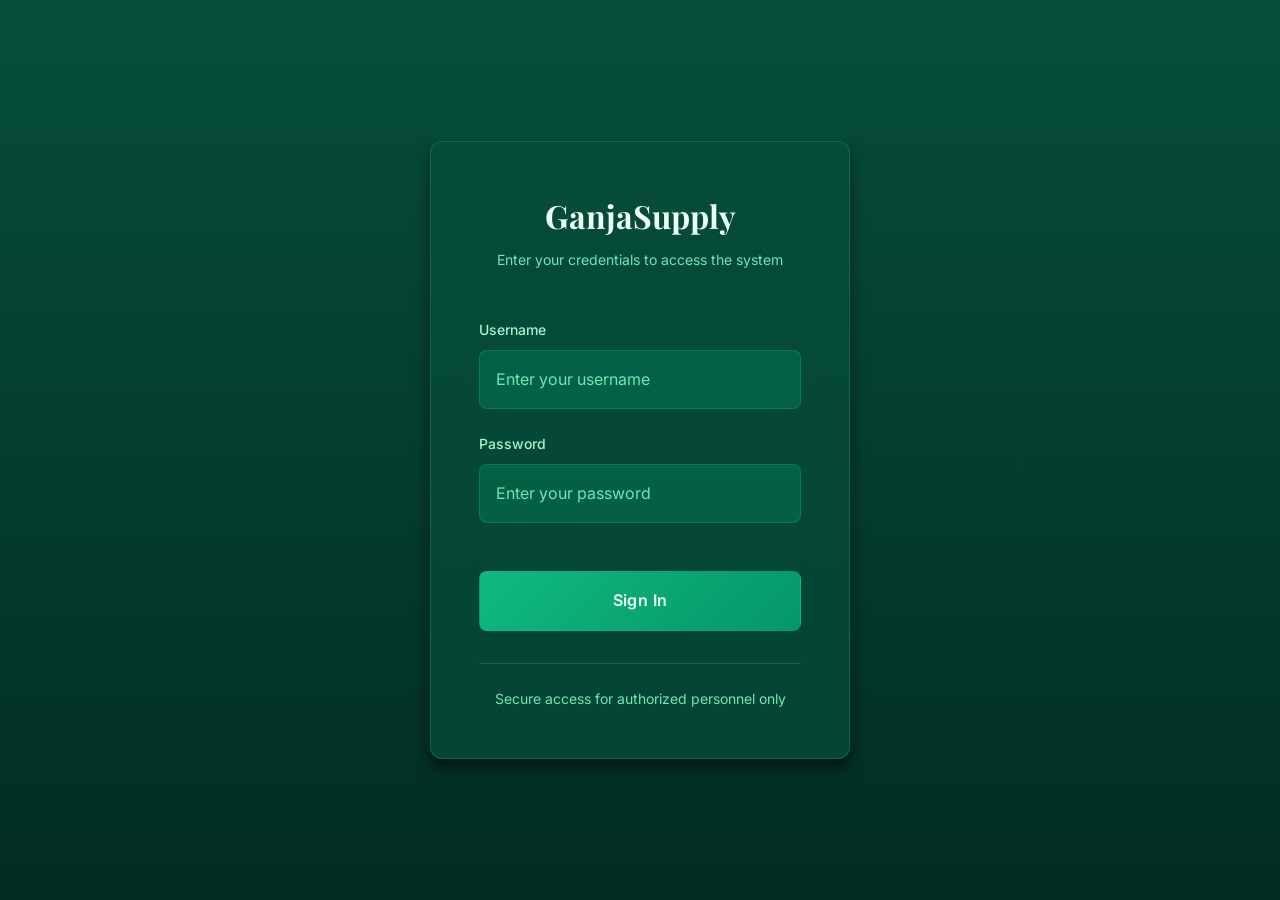
==== pages/dashboard.html @ db5efa9f "Add files via upload" ====
<!DOCTYPE html>
<html lang="en">
<head>
  <meta charset="UTF-8">
  <meta name="viewport" content="width=device-width, initial-scale=1.0">
  <meta name="description" content="GanjaSupply - Premium Supply Management">
  <title>Dashboard - GanjaSupply</title>
  <link rel="stylesheet" href="../assets/css/main.css">
</head>
<body>
  <div class="app-container">
    <aside class="sidebar">
      <div class="sidebar-header">
        <div class="logo">GanjaSupply</div>
        <div class="logo-subtitle">Supply Management</div>
      </div>
      
      <nav class="sidebar-nav">
        <a href="dashboard.html" class="nav-link active">
          <span>Dashboard</span>
        </a>
        <a href="inventory.html" class="nav-link">
          <span>Inventory</span>
        </a>
        <a href="orders.html" class="nav-link">
          <span>Orders</span>
        </a>
        <a href="suppliers.html" class="nav-link">
          <span>Suppliers</span>
        </a>
        <a href="users.html" class="nav-link">
          <span>Users</span>
        </a>
        <a href="reports.html" class="nav-link">
          <span>Reports</span>
        </a>
        <a href="settings.html" class="nav-link">
          <span>Settings</span>
        </a>
      </nav>
      
      <div class="sidebar-footer">
        <div class="user-profile">
          <div class="user-avatar" id="userAvatar">G</div>
          <div class="user-info">
            <div class="user-name" id="userName">Loading...</div>
            <div class="user-role" id="userRole">Loading...</div>
          </div>
        </div>
        <button class="nav-link" id="logoutBtn" style="margin-top: 1rem; width: 100%;">
          <span>Sign Out</span>
        </button>
      </div>
    </aside>
    
    <main class="main-content">
      <header class="header">
        <div>
          <h1 class="page-title">Dashboard</h1>
          <p class="page-subtitle">Overview of your supply operations</p>
        </div>
        <div class="header-actions">
          <button class="btn-secondary">Refresh Data</button>
          <button class="btn-primary">Quick Add</button>
        </div>
      </header>
      
      <div class="content-grid stagger-children">
        <div class="glass-card stat-card hover-lift">
          <div class="stat-label">Total Inventory</div>
          <div class="stat-value">1,248</div>
          <div class="stat-change">+12.5% from last month</div>
        </div>
        
        <div class="glass-card stat-card">
          <div class="stat-label">Active Orders</div>
          <div class="stat-value">86</div>
          <div class="stat-change">+8.2% from last week</div>
        </div>
        
        <div class="glass-card stat-card hover-lift">
          <div class="stat-label">Suppliers</div>
          <div class="stat-value">24</div>
          <div class="stat-change">+2 new this month</div>
        </div>
        
        <div class="glass-card stat-card hover-lift">
          <div class="stat-label">Revenue</div>
          <div class="stat-value">$48.2K</div>
          <div class="stat-change">+18.3% from last month</div>
        </div>
      </div>
      
      <div class="glass-panel" style="padding: 2rem;">
        <h2 style="font-family: var(--font-display); font-size: 1.5rem; margin-bottom: 1.5rem; color: var(--text-primary);">Recent Activity</h2>
        <div class="table-container">
          <table class="data-table">
            <thead>
              <tr>
                <th>Activity</th>
                <th>User</th>
                <th>Timestamp</th>
                <th>Status</th>
              </tr>
            </thead>
            <tbody>
              <tr>
                <td>New order created #ORD-2847</td>
                <td>Gunna</td>
                <td>2 minutes ago</td>
                <td><span class="badge badge-owner">Completed</span></td>
              </tr>
              <tr>
                <td>Inventory updated: Premium Indica</td>
                <td>Snoopy</td>
                <td>15 minutes ago</td>
                <td><span class="badge badge-admin">Processing</span></td>
              </tr>
              <tr>
                <td>Supplier contact added</td>
                <td>Gunna</td>
                <td>1 hour ago</td>
                <td><span class="badge badge-owner">Completed</span></td>
              </tr>
              <tr>
                <td>User role modified</td>
                <td>Snoopy</td>
                <td>3 hours ago</td>
                <td><span class="badge badge-manager">Pending</span></td>
              </tr>
            </tbody>
          </table>
        </div>
      </div>
    </main>
  </div>
  
  <div class="toast" id="toast"></div>
  
  <script src="../assets/js/auth.js"></script>
  <script>
    const userAvatar = document.getElementById('userAvatar');
    const userName = document.getElementById('userName');
    const userRole = document.getElementById('userRole');
    const logoutBtn = document.getElementById('logoutBtn');
    const toast = document.getElementById('toast');
    
    function showToast(message, type = 'success') {
      toast.textContent = message;
      toast.className = `toast toast-${type} active`;
      
      setTimeout(() => {
        toast.classList.remove('active');
      }, 3000);
    }
    
    async function loadUserInfo() {
      await auth.init();
      
      if (!auth.isAuthenticated()) {
        window.location.href = 'sign-in.html';
        return;
      }
      
      const user = auth.getCurrentUser();
      userName.textContent = user.username;
      userRole.textContent = user.role;
      userAvatar.textContent = user.username.charAt(0).toUpperCase();
    }
    
    logoutBtn.addEventListener('click', () => {
      auth.logout();
    });
    
    loadUserInfo();
  </script>
</body>
</html>
---- assets/css/main.css ----
@import url('https://fonts.googleapis.com/css2?family=Inter:wght@400;500;600;700&family=Playfair+Display:wght@600;700&display=swap');

@import './variables.css';
@import './reset.css';
@import './components.css';
@import './animations.css';

body {
  background: var(--gradient-forest);
  min-height: 100vh;
}

.app-container {
  display: flex;
  min-height: 100vh;
}

.sidebar {
  width: 280px;
  background: var(--glass-bg);
  backdrop-filter: blur(20px);
  border-right: 1px solid var(--glass-border);
  padding: var(--spacing-xl);
  display: flex;
  flex-direction: column;
  position: fixed;
  height: 100vh;
  z-index: var(--z-fixed);
}

.sidebar-header {
  margin-bottom: var(--spacing-2xl);
}

.logo {
  font-family: var(--font-display);
  font-size: 1.75rem;
  font-weight: 700;
  color: var(--emerald-primary);
  letter-spacing: -0.025em;
  margin-bottom: var(--spacing-xs);
}

.logo-subtitle {
  font-size: 0.875rem;
  color: var(--text-muted);
  letter-spacing: 0.1em;
  text-transform: uppercase;
}

.sidebar-nav {
  flex: 1;
  display: flex;
  flex-direction: column;
  gap: var(--spacing-xs);
}

.sidebar-footer {
  padding-top: var(--spacing-lg);
  border-top: 1px solid var(--glass-border);
}

.user-profile {
  display: flex;
  align-items: center;
  gap: var(--spacing-md);
}

.user-avatar {
  width: 40px;
  height: 40px;
  border-radius: var(--radius-full);
  background: var(--gradient-emerald);
  display: flex;
  align-items: center;
  justify-content: center;
  font-weight: 600;
  font-size: 0.875rem;
}

.user-info {
  flex: 1;
}

.user-name {
  font-weight: 600;
  color: var(--text-primary);
}

.user-role {
  font-size: 0.75rem;
  color: var(--text-muted);
  text-transform: uppercase;
  letter-spacing: 0.025em;
}

.main-content {
  flex: 1;
  margin-left: 280px;
  padding: var(--spacing-2xl);
}

.header {
  display: flex;
  justify-content: space-between;
  align-items: center;
  margin-bottom: var(--spacing-2xl);
}

.page-title {
  font-family: var(--font-display);
  font-size: 2rem;
  font-weight: 700;
  color: var(--text-primary);
  letter-spacing: -0.025em;
}

.page-subtitle {
  font-size: 0.875rem;
  color: var(--text-muted);
  margin-top: var(--spacing-xs);
}

.header-actions {
  display: flex;
  gap: var(--spacing-md);
}

.content-grid {
  display: grid;
  grid-template-columns: repeat(auto-fit, minmax(300px, 1fr));
  gap: var(--spacing-lg);
  margin-bottom: var(--spacing-2xl);
}

.stat-card {
  padding: var(--spacing-xl);
}

.stat-label {
  font-size: 0.75rem;
  color: var(--text-muted);
  text-transform: uppercase;
  letter-spacing: 0.1em;
  margin-bottom: var(--spacing-sm);
}

.stat-value {
  font-size: 2rem;
  font-weight: 700;
  color: var(--text-primary);
  margin-bottom: var(--spacing-xs);
}

.stat-change {
  font-size: 0.875rem;
  color: var(--emerald-light);
}

.auth-container {
  min-height: 100vh;
  display: flex;
  align-items: center;
  justify-content: center;
  background: var(--gradient-forest);
  padding: var(--spacing-lg);
}

.auth-card {
  width: 100%;
  max-width: 420px;
  padding: var(--spacing-2xl);
}

.auth-header {
  text-align: center;
  margin-bottom: var(--spacing-2xl);
}

.auth-title {
  font-family: var(--font-display);
  font-size: 2rem;
  font-weight: 700;
  color: var(--text-primary);
  margin-bottom: var(--spacing-sm);
}

.auth-subtitle {
  color: var(--text-muted);
  font-size: 0.875rem;
}

.auth-form {
  display: flex;
  flex-direction: column;
  gap: var(--spacing-lg);
}

.form-group {
  display: flex;
  flex-direction: column;
  gap: var(--spacing-sm);
}

.form-label {
  font-size: 0.875rem;
  font-weight: 500;
  color: var(--text-secondary);
}

.form-actions {
  display: flex;
  flex-direction: column;
  gap: var(--spacing-md);
  margin-top: var(--spacing-lg);
}

.auth-footer {
  text-align: center;
  margin-top: var(--spacing-xl);
  padding-top: var(--spacing-lg);
  border-top: 1px solid var(--glass-border);
  color: var(--text-muted);
  font-size: 0.875rem;
}

@media (max-width: 1024px) {
  .sidebar {
    width: 240px;
  }

  .main-content {
    margin-left: 240px;
  }
}

@media (max-width: 768px) {
  .sidebar {
    transform: translateX(-100%);
    transition: transform var(--transition-normal);
  }

  .sidebar.open {
    transform: translateX(0);
  }

  .main-content {
    margin-left: 0;
    padding: var(--spacing-lg);
  }

  .page-title {
    font-size: 1.5rem;
  }

  .content-grid {
    grid-template-columns: 1fr;
  }
}

@media (max-width: 480px) {
  .auth-card {
    padding: var(--spacing-xl);
  }

  .btn-primary,
  .btn-secondary {
    padding: var(--spacing-md) var(--spacing-lg);
  }
}
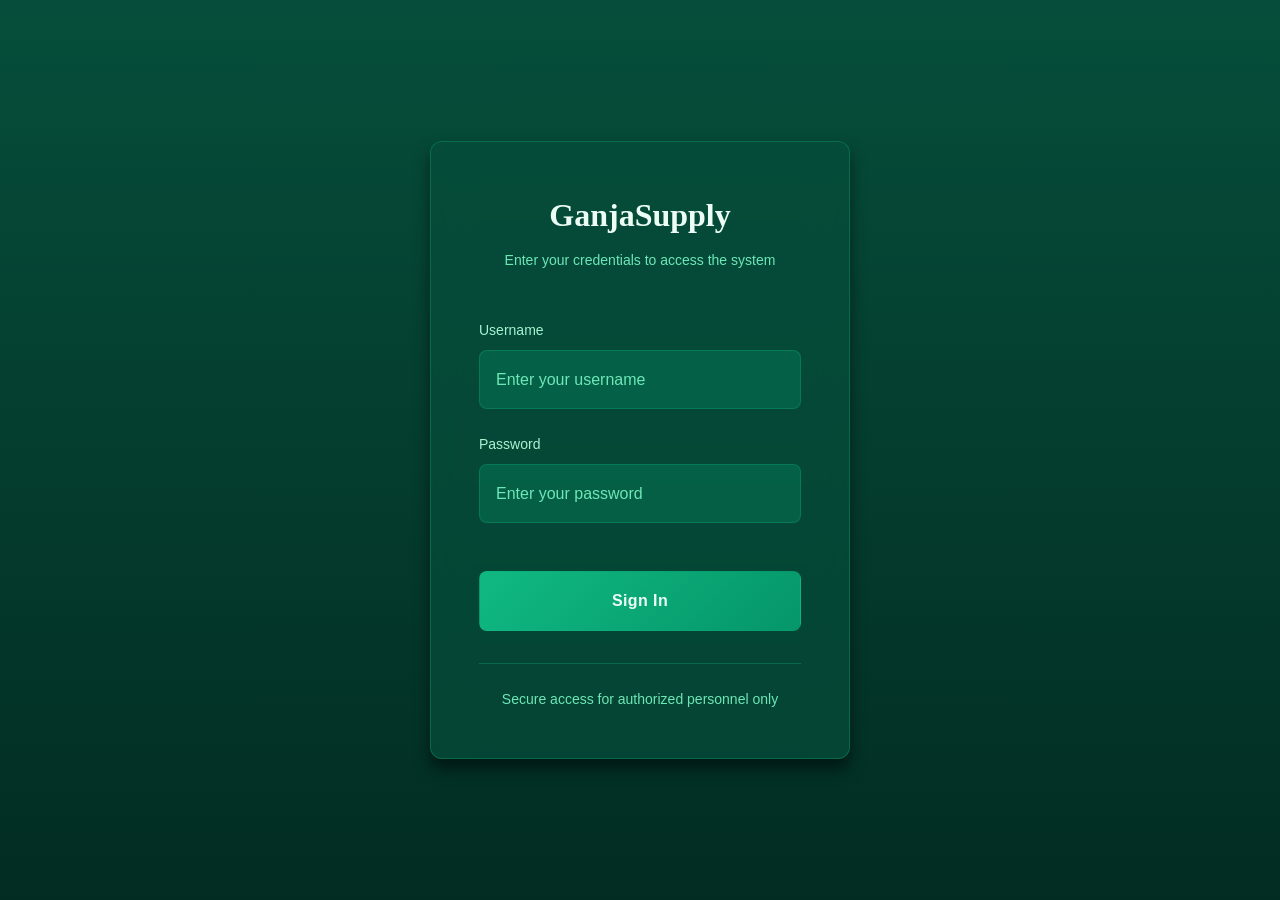
==== commit 6055bf44: "Add files via upload" ====
--- a/pages/dashboard.html
+++ b/pages/dashboard.html
@@ -11,7 +11,10 @@
   <div class="app-container">
     <aside class="sidebar">
       <div class="sidebar-header">
-        <div class="logo">GanjaSupply</div>
+        <div class="logo-container">
+          <div class="logo-icon">🌿</div>
+          <div class="logo">GanjaSupply</div>
+        </div>
         <div class="logo-subtitle">Supply Management</div>
       </div>
       
@@ -30,9 +33,6 @@
         </a>
         <a href="users.html" class="nav-link">
           <span>Users</span>
-        </a>
-        <a href="reports.html" class="nav-link">
-          <span>Reports</span>
         </a>
         <a href="settings.html" class="nav-link">
           <span>Settings</span>
@@ -60,6 +60,7 @@
           <p class="page-subtitle">Overview of your supply operations</p>
         </div>
         <div class="header-actions">
+          <div class="current-time" id="currentTime"></div>
           <button class="btn-secondary">Refresh Data</button>
           <button class="btn-primary">Quick Add</button>
         </div>
@@ -68,65 +69,43 @@
       <div class="content-grid stagger-children">
         <div class="glass-card stat-card hover-lift">
           <div class="stat-label">Total Inventory</div>
-          <div class="stat-value">1,248</div>
-          <div class="stat-change">+12.5% from last month</div>
+          <div class="stat-value" id="totalInventory">0</div>
+          <div class="stat-change">Products in stock</div>
         </div>
         
-        <div class="glass-card stat-card">
-          <div class="stat-label">Active Orders</div>
-          <div class="stat-value">86</div>
-          <div class="stat-change">+8.2% from last week</div>
+        <div class="glass-card stat-card hover-lift">
+          <div class="stat-label">Total Orders</div>
+          <div class="stat-value" id="totalOrders">0</div>
+          <div class="stat-change">Orders processed</div>
         </div>
         
         <div class="glass-card stat-card hover-lift">
           <div class="stat-label">Suppliers</div>
-          <div class="stat-value">24</div>
-          <div class="stat-change">+2 new this month</div>
+          <div class="stat-value" id="totalSuppliers">0</div>
+          <div class="stat-change">Active suppliers</div>
         </div>
         
         <div class="glass-card stat-card hover-lift">
           <div class="stat-label">Revenue</div>
-          <div class="stat-value">$48.2K</div>
-          <div class="stat-change">+18.3% from last month</div>
+          <div class="stat-value" id="totalRevenue">$0</div>
+          <div class="stat-change">Total sales</div>
         </div>
       </div>
       
       <div class="glass-panel" style="padding: 2rem;">
-        <h2 style="font-family: var(--font-display); font-size: 1.5rem; margin-bottom: 1.5rem; color: var(--text-primary);">Recent Activity</h2>
+        <h2 style="font-family: var(--font-display); font-size: 1.5rem; margin-bottom: 1.5rem; color: var(--text-primary);">Recent Logins</h2>
         <div class="table-container">
           <table class="data-table">
             <thead>
               <tr>
-                <th>Activity</th>
                 <th>User</th>
-                <th>Timestamp</th>
-                <th>Status</th>
+                <th>Role</th>
+                <th>Login Time</th>
               </tr>
             </thead>
-            <tbody>
+            <tbody id="loginHistoryBody">
               <tr>
-                <td>New order created #ORD-2847</td>
-                <td>Gunna</td>
-                <td>2 minutes ago</td>
-                <td><span class="badge badge-owner">Completed</span></td>
-              </tr>
-              <tr>
-                <td>Inventory updated: Premium Indica</td>
-                <td>Snoopy</td>
-                <td>15 minutes ago</td>
-                <td><span class="badge badge-admin">Processing</span></td>
-              </tr>
-              <tr>
-                <td>Supplier contact added</td>
-                <td>Gunna</td>
-                <td>1 hour ago</td>
-                <td><span class="badge badge-owner">Completed</span></td>
-              </tr>
-              <tr>
-                <td>User role modified</td>
-                <td>Snoopy</td>
-                <td>3 hours ago</td>
-                <td><span class="badge badge-manager">Pending</span></td>
+                <td colspan="3" style="text-align: center; color: var(--text-muted);">No recent logins</td>
               </tr>
             </tbody>
           </table>
@@ -138,12 +117,18 @@
   <div class="toast" id="toast"></div>
   
   <script src="../assets/js/auth.js"></script>
+  <script src="../assets/js/data_manager.js"></script>
   <script>
     const userAvatar = document.getElementById('userAvatar');
     const userName = document.getElementById('userName');
     const userRole = document.getElementById('userRole');
     const logoutBtn = document.getElementById('logoutBtn');
     const toast = document.getElementById('toast');
+    const totalInventory = document.getElementById('totalInventory');
+    const totalOrders = document.getElementById('totalOrders');
+    const totalSuppliers = document.getElementById('totalSuppliers');
+    const totalRevenue = document.getElementById('totalRevenue');
+    const loginHistoryBody = document.getElementById('loginHistoryBody');
     
     function showToast(message, type = 'success') {
       toast.textContent = message;
@@ -154,25 +139,65 @@
       }, 3000);
     }
     
-    async function loadUserInfo() {
+    function format_date(date_string) {
+      const date = new Date(date_string);
+      return date.toLocaleString();
+    }
+    
+    function update_current_time() {
+      const now = new Date();
+      const time_string = now.toLocaleString();
+      document.getElementById('currentTime').textContent = time_string;
+    }
+    
+    setInterval(update_current_time, 1000);
+    update_current_time();
+    
+    async function load_dashboard_data() {
+      await data_manager_instance.init();
+      
+      const stats = data_manager_instance.get_dashboard_stats();
+      totalInventory.textContent = stats.total_products;
+      totalOrders.textContent = stats.total_orders;
+      totalSuppliers.textContent = stats.total_suppliers;
+      totalRevenue.textContent = '$' + stats.total_revenue.toFixed(2);
+      
+      const recent_logins = data_manager_instance.get_recent_logins(10);
+      
+      if (recent_logins.length === 0) {
+        loginHistoryBody.innerHTML = '<tr><td colspan="3" style="text-align: center; color: var(--text-muted);">No recent logins</td></tr>';
+      } else {
+        loginHistoryBody.innerHTML = recent_logins.map(login => `
+          <tr>
+            <td>${login.username}</td>
+            <td><span class="badge badge-${login.role}">${login.role}</span></td>
+            <td>${format_date(login.timestamp)}</td>
+          </tr>
+        `).join('');
+      }
+    }
+    
+    async function load_user_info() {
       await auth.init();
       
-      if (!auth.isAuthenticated()) {
+      if (!auth.is_authenticated()) {
         window.location.href = 'sign-in.html';
         return;
       }
       
-      const user = auth.getCurrentUser();
+      const user = auth.get_current_user();
       userName.textContent = user.username;
       userRole.textContent = user.role;
       userAvatar.textContent = user.username.charAt(0).toUpperCase();
+      
+      await load_dashboard_data();
     }
     
     logoutBtn.addEventListener('click', () => {
       auth.logout();
     });
     
-    loadUserInfo();
+    load_user_info();
   </script>
 </body>
 </html>
--- a/assets/css/main.css
+++ b/assets/css/main.css
@@ -1,9 +1,10 @@
-@import url('https://fonts.googleapis.com/css2?family=Inter:wght@400;500;600;700&family=Playfair+Display:wght@600;700&display=swap');
+@import url('https://fonts.googleapis.com/css2?family=Inter:wght@400;500;600;700&family=Playfair+Display:wght@600;700&family=JetBrains+Mono:wght@400;500&display=swap');
 
 @import './variables.css';
 @import './reset.css';
 @import './components.css';
 @import './animations.css';
+@import './star-rating.css';
 
 body {
   background: var(--gradient-forest);
@@ -17,7 +18,7 @@
 
 .sidebar {
   width: 280px;
-  background: var(--glass-bg);
+  background: linear-gradient(180deg, var(--forest-deep) 0%, var(--dark-bg) 100%);
   backdrop-filter: blur(20px);
   border-right: 1px solid var(--glass-border);
   padding: var(--spacing-xl);
@@ -26,10 +27,35 @@
   position: fixed;
   height: 100vh;
   z-index: var(--z-fixed);
+  box-shadow: 4px 0 24px rgba(0, 0, 0, 0.3);
 }
 
 .sidebar-header {
   margin-bottom: var(--spacing-2xl);
+  text-align: center;
+  padding-bottom: var(--spacing-lg);
+  border-bottom: 1px solid var(--glass-border);
+}
+
+.logo-container {
+  display: flex;
+  align-items: center;
+  justify-content: center;
+  gap: var(--spacing-md);
+  margin-bottom: var(--spacing-sm);
+}
+
+.logo-icon {
+  width: 48px;
+  height: 48px;
+  background: var(--gradient-emerald);
+  border-radius: var(--radius-lg);
+  display: flex;
+  align-items: center;
+  justify-content: center;
+  font-size: 1.5rem;
+  box-shadow: var(--shadow-glow);
+  animation: glow 3s ease-in-out infinite;
 }
 
 .logo {
@@ -39,13 +65,15 @@
   color: var(--emerald-primary);
   letter-spacing: -0.025em;
   margin-bottom: var(--spacing-xs);
+  text-shadow: 0 0 20px rgba(16, 185, 129, 0.3);
 }
 
 .logo-subtitle {
-  font-size: 0.875rem;
-  color: var(--text-muted);
-  letter-spacing: 0.1em;
+  font-size: 0.75rem;
+  color: var(--text-muted);
+  letter-spacing: 0.15em;
   text-transform: uppercase;
+  font-weight: 600;
 }
 
 .sidebar-nav {
@@ -105,6 +133,16 @@
   justify-content: space-between;
   align-items: center;
   margin-bottom: var(--spacing-2xl);
+}
+
+.current-time {
+  font-family: var(--font-mono);
+  font-size: 0.875rem;
+  color: var(--emerald-light);
+  background: var(--smoke-medium);
+  padding: 0.5rem 1rem;
+  border-radius: var(--radius-md);
+  border: 1px solid var(--glass-border);
 }
 
 .page-title {
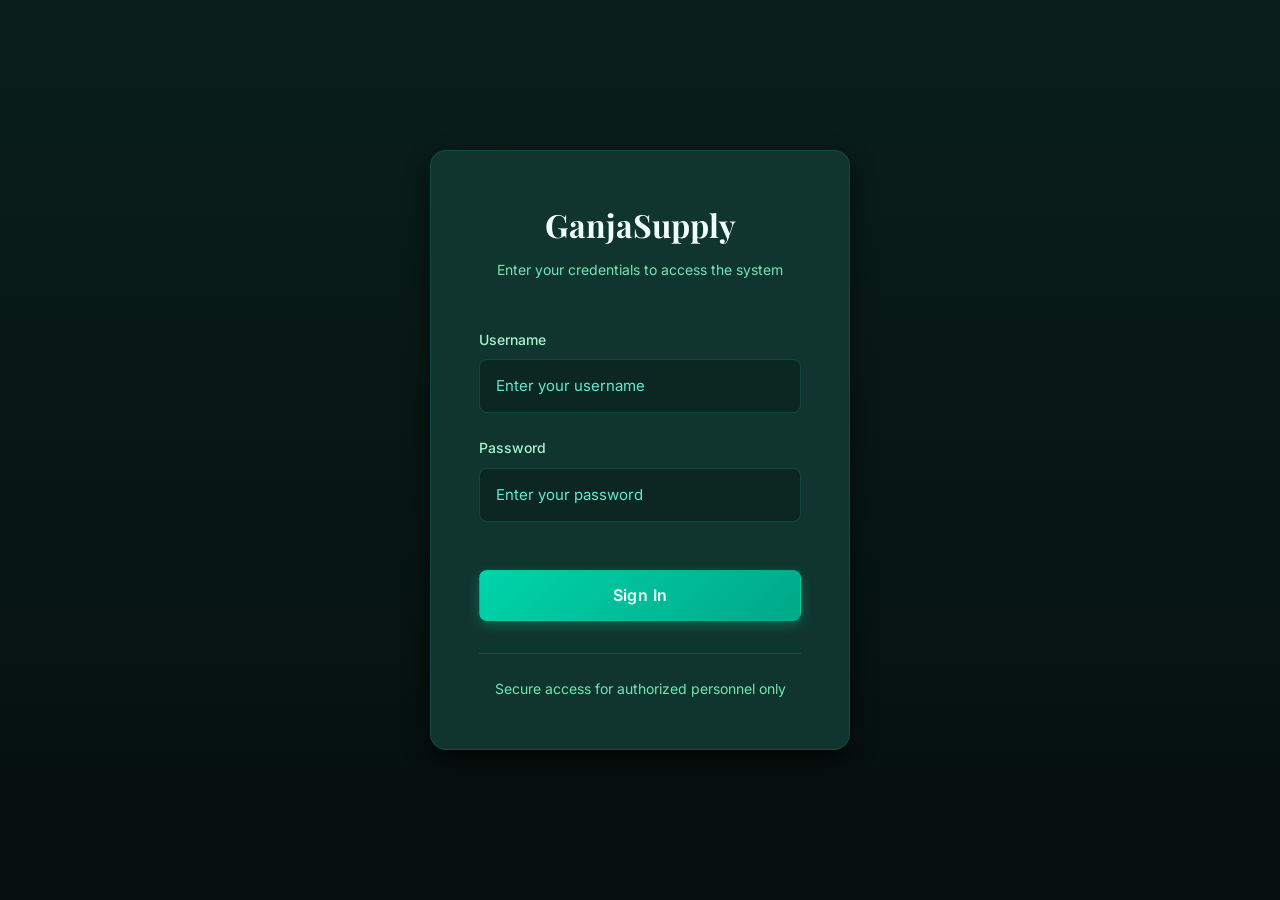
==== commit f27d9228: "Add files via upload" ====
--- a/pages/dashboard.html
+++ b/pages/dashboard.html
@@ -12,7 +12,7 @@
     <aside class="sidebar">
       <div class="sidebar-header">
         <div class="logo-container">
-          <div class="logo-icon">🌿</div>
+          <img src="../assets/weedlogo.gif" alt="GanjaSupply" class="logo-image">
           <div class="logo">GanjaSupply</div>
         </div>
         <div class="logo-subtitle">Supply Management</div>
--- a/assets/css/main.css
+++ b/assets/css/main.css
@@ -54,6 +54,15 @@
   align-items: center;
   justify-content: center;
   font-size: 1.5rem;
+  box-shadow: var(--shadow-glow);
+  animation: glow 3s ease-in-out infinite;
+}
+
+.logo-image {
+  width: 48px;
+  height: 48px;
+  border-radius: var(--radius-lg);
+  object-fit: contain;
   box-shadow: var(--shadow-glow);
   animation: glow 3s ease-in-out infinite;
 }
@@ -145,6 +154,43 @@
   border: 1px solid var(--glass-border);
 }
 
+.mobile-menu-btn {
+  display: none;
+  flex-direction: column;
+  gap: 0.375rem;
+  padding: 0.5rem;
+  background: var(--dark-surface);
+  border: 1px solid var(--border-color);
+  border-radius: var(--radius-md);
+  cursor: pointer;
+  transition: all var(--transition-normal);
+}
+
+.mobile-menu-btn span {
+  width: 24px;
+  height: 2px;
+  background: var(--emerald-primary);
+  border-radius: var(--radius-full);
+  transition: all var(--transition-normal);
+}
+
+.mobile-menu-btn:hover {
+  border-color: var(--emerald-primary);
+  box-shadow: var(--shadow-glow);
+}
+
+.mobile-menu-btn.active span:nth-child(1) {
+  transform: rotate(45deg) translate(6px, 6px);
+}
+
+.mobile-menu-btn.active span:nth-child(2) {
+  opacity: 0;
+}
+
+.mobile-menu-btn.active span:nth-child(3) {
+  transform: rotate(-45deg) translate(6px, -6px);
+}
+
 .page-title {
   font-family: var(--font-display);
   font-size: 2rem;
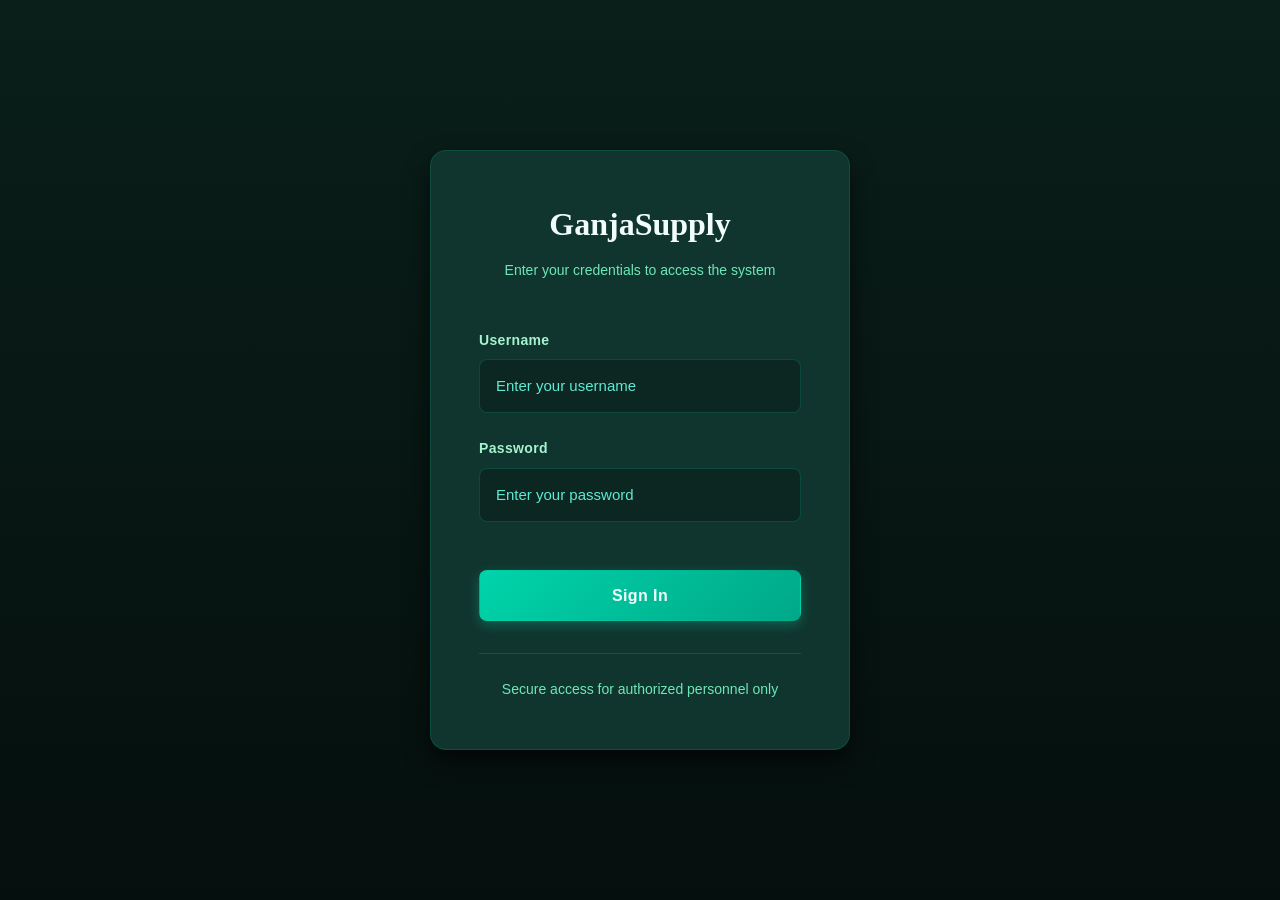
==== commit d9ccdc51: "Add files via upload" ====
--- a/pages/dashboard.html
+++ b/pages/dashboard.html
@@ -9,7 +9,8 @@
 </head>
 <body>
   <div class="app-container">
-    <aside class="sidebar">
+    <div class="sidebar-overlay" id="sidebarOverlay"></div>
+    <aside class="sidebar" id="sidebar">
       <div class="sidebar-header">
         <div class="logo-container">
           <img src="../assets/weedlogo.gif" alt="GanjaSupply" class="logo-image">
@@ -55,9 +56,16 @@
     
     <main class="main-content">
       <header class="header">
-        <div>
-          <h1 class="page-title">Dashboard</h1>
-          <p class="page-subtitle">Overview of your supply operations</p>
+        <div style="display: flex; align-items: center; gap: var(--spacing-md);">
+          <button class="mobile-menu-btn" id="mobileMenuBtn">
+            <span></span>
+            <span></span>
+            <span></span>
+          </button>
+          <div>
+            <h1 class="page-title">Dashboard</h1>
+            <p class="page-subtitle">Overview of your supply operations</p>
+          </div>
         </div>
         <div class="header-actions">
           <div class="current-time" id="currentTime"></div>
@@ -129,6 +137,18 @@
     const totalSuppliers = document.getElementById('totalSuppliers');
     const totalRevenue = document.getElementById('totalRevenue');
     const loginHistoryBody = document.getElementById('loginHistoryBody');
+    const mobileMenuBtn = document.getElementById('mobileMenuBtn');
+    const sidebar = document.getElementById('sidebar');
+    const sidebarOverlay = document.getElementById('sidebarOverlay');
+    
+    function toggle_sidebar() {
+      sidebar.classList.toggle('open');
+      sidebarOverlay.classList.toggle('active');
+      mobileMenuBtn.classList.toggle('active');
+    }
+    
+    mobileMenuBtn.addEventListener('click', toggle_sidebar);
+    sidebarOverlay.addEventListener('click', toggle_sidebar);
     
     function showToast(message, type = 'success') {
       toast.textContent = message;
--- a/assets/css/main.css
+++ b/assets/css/main.css
@@ -28,6 +28,23 @@
   height: 100vh;
   z-index: var(--z-fixed);
   box-shadow: 4px 0 24px rgba(0, 0, 0, 0.3);
+  transition: transform var(--transition-normal);
+}
+
+.sidebar-overlay {
+  position: fixed;
+  inset: 0;
+  background: rgba(0, 0, 0, 0.6);
+  backdrop-filter: blur(4px);
+  z-index: calc(var(--z-fixed) - 1);
+  opacity: 0;
+  visibility: hidden;
+  transition: all var(--transition-normal);
+}
+
+.sidebar-overlay.active {
+  opacity: 1;
+  visibility: visible;
 }
 
 .sidebar-header {
@@ -283,13 +300,14 @@
 .form-group {
   display: flex;
   flex-direction: column;
-  gap: var(--spacing-sm);
+  gap: 0.5rem;
 }
 
 .form-label {
   font-size: 0.875rem;
-  font-weight: 500;
+  font-weight: 600;
   color: var(--text-secondary);
+  letter-spacing: 0.025em;
 }
 
 .form-actions {
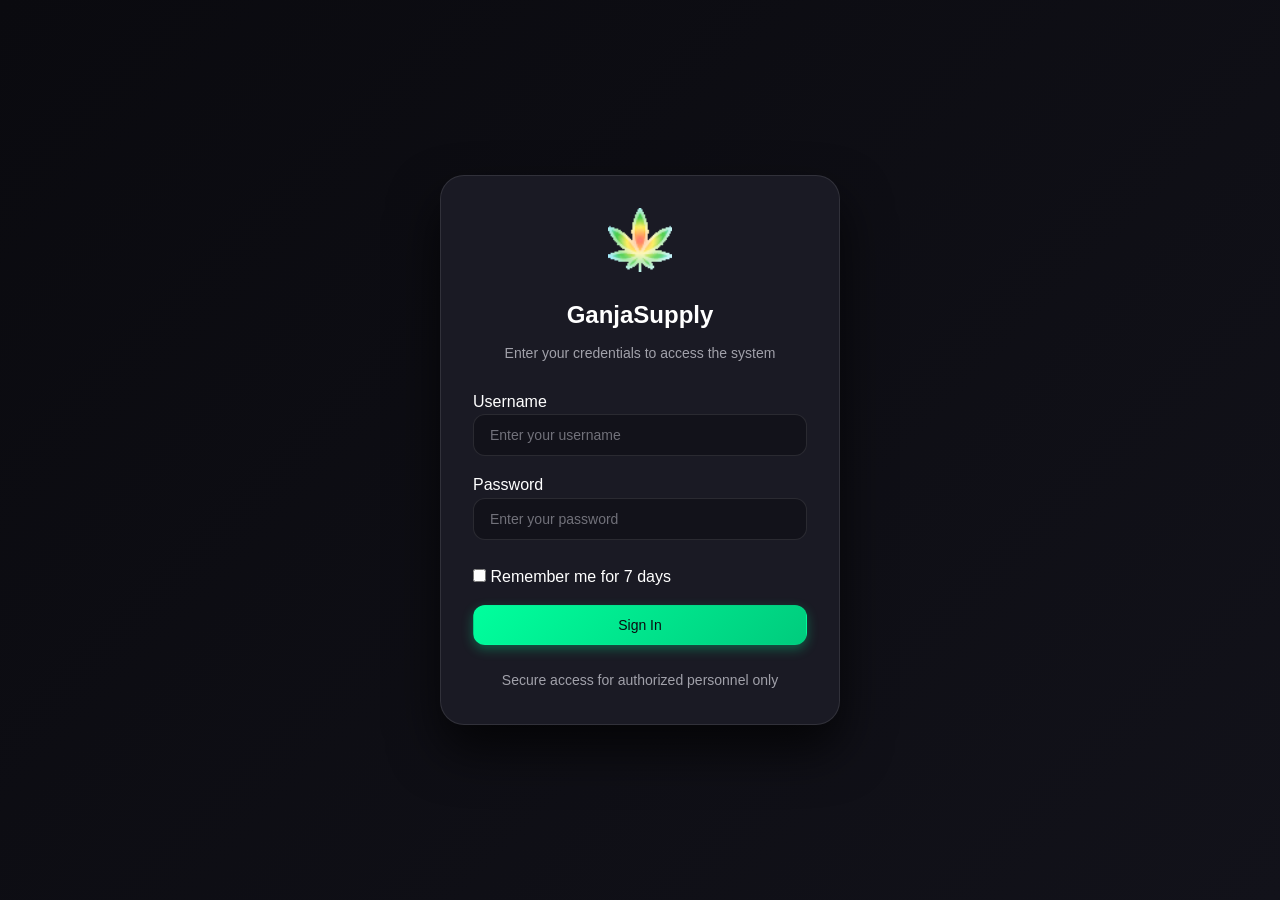
==== commit b11086f4: "Add files via upload" ====
--- a/pages/dashboard.html
+++ b/pages/dashboard.html
@@ -5,58 +5,67 @@
   <meta name="viewport" content="width=device-width, initial-scale=1.0">
   <meta name="description" content="GanjaSupply - Premium Supply Management">
   <title>Dashboard - GanjaSupply</title>
-  <link rel="stylesheet" href="../assets/css/main.css">
+  <link rel="stylesheet" href="../assets/css/design-system.css">
+  <link rel="stylesheet" href="../assets/css/modern-layout.css">
+  <link rel="stylesheet" href="../assets/css/modern-components.css">
 </head>
 <body>
-  <div class="app-container">
+  <div class="app">
     <div class="sidebar-overlay" id="sidebarOverlay"></div>
     <aside class="sidebar" id="sidebar">
       <div class="sidebar-header">
-        <div class="logo-container">
-          <img src="../assets/weedlogo.gif" alt="GanjaSupply" class="logo-image">
-          <div class="logo">GanjaSupply</div>
-        </div>
-        <div class="logo-subtitle">Supply Management</div>
+        <div class="sidebar-logo">
+          <img src="../assets/weedlogo.gif" alt="GanjaSupply" class="sidebar-logo-image">
+          <span class="sidebar-logo-text">GanjaSupply</span>
+        </div>
+        <span class="sidebar-subtitle">Supply Management</span>
       </div>
       
       <nav class="sidebar-nav">
         <a href="dashboard.html" class="nav-link active">
+          <div class="nav-link-icon">📊</div>
           <span>Dashboard</span>
         </a>
         <a href="inventory.html" class="nav-link">
+          <div class="nav-link-icon">📦</div>
           <span>Inventory</span>
         </a>
         <a href="orders.html" class="nav-link">
+          <div class="nav-link-icon">🛒</div>
           <span>Orders</span>
         </a>
         <a href="suppliers.html" class="nav-link">
+          <div class="nav-link-icon">🤝</div>
           <span>Suppliers</span>
         </a>
         <a href="users.html" class="nav-link">
+          <div class="nav-link-icon">👥</div>
           <span>Users</span>
         </a>
         <a href="settings.html" class="nav-link">
+          <div class="nav-link-icon">⚙️</div>
           <span>Settings</span>
         </a>
       </nav>
       
       <div class="sidebar-footer">
-        <div class="user-profile">
-          <div class="user-avatar" id="userAvatar">G</div>
-          <div class="user-info">
-            <div class="user-name" id="userName">Loading...</div>
-            <div class="user-role" id="userRole">Loading...</div>
-          </div>
-        </div>
-        <button class="nav-link" id="logoutBtn" style="margin-top: 1rem; width: 100%;">
+        <div class="flex items-center gap-3 p-3">
+          <div class="w-10 h-10 rounded-full bg-gradient-to-br from-green-400 to-green-600 flex items-center justify-center text-white font-bold" id="userAvatar">G</div>
+          <div class="flex-1">
+            <div class="text-sm font-semibold text-primary" id="userName">Loading...</div>
+            <div class="text-xs text-tertiary" id="userRole">Loading...</div>
+          </div>
+        </div>
+        <button class="nav-link" id="logoutBtn">
+          <div class="nav-link-icon">🚪</div>
           <span>Sign Out</span>
         </button>
       </div>
     </aside>
     
-    <main class="main-content">
+    <main class="main">
       <header class="header">
-        <div style="display: flex; align-items: center; gap: var(--spacing-md);">
+        <div class="header-left">
           <button class="mobile-menu-btn" id="mobileMenuBtn">
             <span></span>
             <span></span>
@@ -67,71 +76,81 @@
             <p class="page-subtitle">Overview of your supply operations</p>
           </div>
         </div>
-        <div class="header-actions">
-          <div class="current-time" id="currentTime"></div>
-          <button class="btn-secondary">Refresh Data</button>
-          <button class="btn-primary">Quick Add</button>
+        <div class="header-right">
+          <div class="text-sm text-secondary font-mono" id="currentTime"></div>
+          <button class="btn btn-secondary" onclick="load_dashboard_data()">Refresh Data</button>
+          <button class="btn btn-primary">Quick Add</button>
         </div>
       </header>
       
-      <div class="content-grid stagger-children">
-        <div class="glass-card stat-card hover-lift">
-          <div class="stat-label">Total Inventory</div>
-          <div class="stat-value" id="totalInventory">0</div>
-          <div class="stat-change">Products in stock</div>
-        </div>
-        
-        <div class="glass-card stat-card hover-lift">
-          <div class="stat-label">Total Orders</div>
-          <div class="stat-value" id="totalOrders">0</div>
-          <div class="stat-change">Orders processed</div>
-        </div>
-        
-        <div class="glass-card stat-card hover-lift">
-          <div class="stat-label">Suppliers</div>
-          <div class="stat-value" id="totalSuppliers">0</div>
-          <div class="stat-change">Active suppliers</div>
-        </div>
-        
-        <div class="glass-card stat-card hover-lift">
-          <div class="stat-label">Revenue</div>
-          <div class="stat-value" id="totalRevenue">$0</div>
-          <div class="stat-change">Total sales</div>
-        </div>
-      </div>
-      
-      <div class="glass-panel" style="padding: 2rem;">
-        <h2 style="font-family: var(--font-display); font-size: 1.5rem; margin-bottom: 1.5rem; color: var(--text-primary);">Recent Logins</h2>
-        <div class="table-container">
-          <table class="data-table">
-            <thead>
-              <tr>
-                <th>User</th>
-                <th>Role</th>
-                <th>Login Time</th>
-              </tr>
-            </thead>
-            <tbody id="loginHistoryBody">
-              <tr>
-                <td colspan="3" style="text-align: center; color: var(--text-muted);">No recent logins</td>
-              </tr>
-            </tbody>
-          </table>
+      <div class="content">
+        <div class="dashboard-grid">
+          <div class="stat-card col-span-3">
+            <div class="stat-label">Total Inventory</div>
+            <div class="stat-value" id="totalInventory">0</div>
+            <div class="stat-change">Products in stock</div>
+          </div>
+          
+          <div class="stat-card col-span-3">
+            <div class="stat-label">Total Orders</div>
+            <div class="stat-value" id="totalOrders">0</div>
+            <div class="stat-change">Orders processed</div>
+          </div>
+          
+          <div class="stat-card col-span-3">
+            <div class="stat-label">Suppliers</div>
+            <div class="stat-value" id="totalSuppliers">0</div>
+            <div class="stat-change">Active suppliers</div>
+          </div>
+          
+          <div class="stat-card col-span-3">
+            <div class="stat-label">Revenue</div>
+            <div class="stat-value" id="totalRevenue">$0</div>
+            <div class="stat-change">Total sales</div>
+          </div>
+        </div>
+        
+        <div class="content-panel">
+          <div class="panel-header">
+            <h2 class="panel-title">Recent Logins</h2>
+            <div class="panel-actions">
+              <button class="btn btn-ghost btn-sm">View All</button>
+            </div>
+          </div>
+          <div class="panel-body">
+            <div class="table-container">
+              <table class="table">
+                <thead>
+                  <tr>
+                    <th>User</th>
+                    <th>Role</th>
+                    <th>Login Time</th>
+                  </tr>
+                </thead>
+                <tbody id="loginHistoryBody">
+                  <tr>
+                    <td colspan="3" class="text-center text-tertiary">No recent logins</td>
+                  </tr>
+                </tbody>
+              </table>
+            </div>
+          </div>
         </div>
       </div>
     </main>
   </div>
   
-  <div class="toast" id="toast"></div>
+  <div class="toast-container" id="toastContainer"></div>
   
   <script src="../assets/js/auth.js"></script>
-  <script src="../assets/js/data_manager.js"></script>
+  <script src="../assets/js/enhanced_data_manager.js"></script>
+  <script src="../assets/js/analytics.js"></script>
   <script>
     const userAvatar = document.getElementById('userAvatar');
     const userName = document.getElementById('userName');
     const userRole = document.getElementById('userRole');
     const logoutBtn = document.getElementById('logoutBtn');
-    const toast = document.getElementById('toast');
+    const toastContainer = document.getElementById('toastContainer');
     const totalInventory = document.getElementById('totalInventory');
     const totalOrders = document.getElementById('totalOrders');
     const totalSuppliers = document.getElementById('totalSuppliers');
@@ -142,7 +161,7 @@
     const sidebarOverlay = document.getElementById('sidebarOverlay');
     
     function toggle_sidebar() {
-      sidebar.classList.toggle('open');
+      sidebar.classList.toggle('active');
       sidebarOverlay.classList.toggle('active');
       mobileMenuBtn.classList.toggle('active');
     }
@@ -151,12 +170,34 @@
     sidebarOverlay.addEventListener('click', toggle_sidebar);
     
     function showToast(message, type = 'success') {
-      toast.textContent = message;
-      toast.className = `toast toast-${type} active`;
+      const toast = document.createElement('div');
+      toast.className = `toast toast-${type}`;
+      
+      const icon = type === 'success' ? '✓' : type === 'error' ? '✕' : '⚠';
+      
+      toast.innerHTML = `
+        <div class="toast-icon">${icon}</div>
+        <div class="toast-content">
+          <div class="toast-title">${type.charAt(0).toUpperCase() + type.slice(1)}</div>
+          <div class="toast-message">${message}</div>
+        </div>
+        <button class="toast-close">✕</button>
+      `;
+      
+      toastContainer.appendChild(toast);
+      
+      setTimeout(() => toast.classList.add('show'), 10);
+      
+      const closeBtn = toast.querySelector('.toast-close');
+      closeBtn.addEventListener('click', () => {
+        toast.classList.remove('show');
+        setTimeout(() => toast.remove(), 300);
+      });
       
       setTimeout(() => {
-        toast.classList.remove('active');
-      }, 3000);
+        toast.classList.remove('show');
+        setTimeout(() => toast.remove(), 300);
+      }, 5000);
     }
     
     function format_date(date_string) {
@@ -174,43 +215,71 @@
     update_current_time();
     
     async function load_dashboard_data() {
-      await data_manager_instance.init();
-      
-      const stats = data_manager_instance.get_dashboard_stats();
-      totalInventory.textContent = stats.total_products;
-      totalOrders.textContent = stats.total_orders;
-      totalSuppliers.textContent = stats.total_suppliers;
-      totalRevenue.textContent = '$' + stats.total_revenue.toFixed(2);
-      
-      const recent_logins = data_manager_instance.get_recent_logins(10);
-      
-      if (recent_logins.length === 0) {
-        loginHistoryBody.innerHTML = '<tr><td colspan="3" style="text-align: center; color: var(--text-muted);">No recent logins</td></tr>';
-      } else {
-        loginHistoryBody.innerHTML = recent_logins.map(login => `
-          <tr>
-            <td>${login.username}</td>
-            <td><span class="badge badge-${login.role}">${login.role}</span></td>
-            <td>${format_date(login.timestamp)}</td>
-          </tr>
-        `).join('');
+      try {
+        const stats = enhanced_data_manager_instance.get_dashboard_stats();
+        
+        totalInventory.textContent = stats.total_products;
+        totalOrders.textContent = stats.total_orders;
+        totalSuppliers.textContent = stats.total_suppliers;
+        totalRevenue.textContent = '$' + stats.total_revenue.toFixed(2);
+        
+        // Load analytics
+        const revenue_analytics = analytics.get_revenue_analytics();
+        const product_analytics = analytics.get_product_analytics();
+        const order_analytics = analytics.get_order_analytics();
+        
+        // Update revenue stats with analytics
+        const revenue_change = revenue_analytics.month_over_month_change || 0;
+        const revenue_change_el = totalRevenue.nextElementSibling;
+        if (revenue_change_el) {
+          revenue_change_el.textContent = revenue_change >= 0 
+            ? `+${revenue_change.toFixed(1)}% from last month` 
+            : `${revenue_change.toFixed(1)}% from last month`;
+          revenue_change_el.style.color = revenue_change >= 0 ? 'var(--success)' : 'var(--danger)';
+        }
+        
+        const recent_logins = enhanced_data_manager_instance.login_history
+          .sort((a, b) => new Date(b.timestamp) - new Date(a.timestamp))
+          .slice(0, 10);
+        
+        if (recent_logins.length === 0) {
+          loginHistoryBody.innerHTML = '<tr><td colspan="3" class="text-center text-tertiary">No recent logins</td></tr>';
+        } else {
+          loginHistoryBody.innerHTML = recent_logins.map(login => `
+            <tr>
+              <td>${login.username}</td>
+              <td><span class="badge badge-primary">${login.role}</span></td>
+              <td>${format_date(login.timestamp)}</td>
+            </tr>
+          `).join('');
+        }
+        
+        showToast('Dashboard data loaded successfully', 'success');
+      } catch (error) {
+        showToast('Failed to load dashboard data', 'error');
+        console.error('Error loading dashboard data:', error);
       }
     }
     
     async function load_user_info() {
-      await auth.init();
-      
-      if (!auth.is_authenticated()) {
-        window.location.href = 'sign-in.html';
-        return;
+      try {
+        await auth.init();
+        
+        if (!auth.is_authenticated()) {
+          window.location.href = 'sign-in.html';
+          return;
+        }
+        
+        const user = auth.get_current_user();
+        userName.textContent = user.username;
+        userRole.textContent = user.role;
+        userAvatar.textContent = user.username.charAt(0).toUpperCase();
+        
+        await load_dashboard_data();
+      } catch (error) {
+        showToast('Failed to load user information', 'error');
+        console.error('Error loading user info:', error);
       }
-      
-      const user = auth.get_current_user();
-      userName.textContent = user.username;
-      userRole.textContent = user.role;
-      userAvatar.textContent = user.username.charAt(0).toUpperCase();
-      
-      await load_dashboard_data();
     }
     
     logoutBtn.addEventListener('click', () => {
--- a/assets/css/design-system.css
+++ b/assets/css/design-system.css
@@ -0,0 +1,391 @@
+:root {
+  /* Modern 2025/2026 Color Palette */
+  --color-primary: #00ff9d;
+  --color-primary-dark: #00cc7d;
+  --color-primary-light: #33ffb8;
+  
+  --color-secondary: #7c3aed;
+  --color-secondary-dark: #6d28d9;
+  --color-secondary-light: #8b5cf6;
+  
+  --color-accent: #f59e0b;
+  --color-accent-dark: #d97706;
+  --color-accent-light: #fbbf24;
+  
+  --color-success: #10b981;
+  --color-warning: #f59e0b;
+  --color-error: #ef4444;
+  --color-info: #3b82f6;
+  
+  /* Dark Theme Colors */
+  --color-bg-primary: #0a0a0f;
+  --color-bg-secondary: #12121a;
+  --color-bg-tertiary: #1a1a24;
+  --color-bg-elevated: #22222e;
+  
+  --color-surface: #1a1a24;
+  --color-surface-hover: #22222e;
+  --color-surface-active: #2a2a38;
+  
+  /* Text Colors */
+  --color-text-primary: #ffffff;
+  --color-text-secondary: #a1a1aa;
+  --color-text-tertiary: #71717a;
+  --color-text-muted: #52525b;
+  
+  /* Border Colors */
+  --color-border-subtle: rgba(255, 255, 255, 0.06);
+  --color-border-default: rgba(255, 255, 255, 0.1);
+  --color-border-strong: rgba(255, 255, 255, 0.15);
+  --color-border-primary: rgba(0, 255, 157, 0.3);
+  
+  /* Gradients */
+  --gradient-primary: linear-gradient(135deg, var(--color-primary) 0%, var(--color-primary-dark) 100%);
+  --gradient-secondary: linear-gradient(135deg, var(--color-secondary) 0%, var(--color-secondary-dark) 100%);
+  --gradient-surface: linear-gradient(180deg, var(--color-bg-secondary) 0%, var(--color-bg-primary) 100%);
+  --gradient-glow: radial-gradient(circle at center, rgba(0, 255, 157, 0.15) 0%, transparent 70%);
+  
+  /* Shadows */
+  --shadow-sm: 0 1px 2px rgba(0, 0, 0, 0.3);
+  --shadow-md: 0 4px 6px rgba(0, 0, 0, 0.4);
+  --shadow-lg: 0 10px 15px rgba(0, 0, 0, 0.5);
+  --shadow-xl: 0 20px 25px rgba(0, 0, 0, 0.6);
+  --shadow-2xl: 0 25px 50px rgba(0, 0, 0, 0.7);
+  --shadow-glow: 0 0 30px rgba(0, 255, 157, 0.2);
+  --shadow-glow-strong: 0 0 50px rgba(0, 255, 157, 0.3);
+  
+  /* Spacing */
+  --space-1: 0.25rem;
+  --space-2: 0.5rem;
+  --space-3: 0.75rem;
+  --space-4: 1rem;
+  --space-5: 1.25rem;
+  --space-6: 1.5rem;
+  --space-8: 2rem;
+  --space-10: 2.5rem;
+  --space-12: 3rem;
+  --space-16: 4rem;
+  --space-20: 5rem;
+  --space-24: 6rem;
+  
+  /* Border Radius */
+  --radius-sm: 0.375rem;
+  --radius-md: 0.5rem;
+  --radius-lg: 0.75rem;
+  --radius-xl: 1rem;
+  --radius-2xl: 1.5rem;
+  --radius-3xl: 2rem;
+  --radius-full: 9999px;
+  
+  /* Typography */
+  --font-sans: 'Inter', -apple-system, BlinkMacSystemFont, 'SF Pro Display', sans-serif;
+  --font-mono: 'JetBrains Mono', 'SF Mono', monospace;
+  --font-display: 'Inter', -apple-system, BlinkMacSystemFont, sans-serif;
+  
+  --text-xs: 0.75rem;
+  --text-sm: 0.875rem;
+  --text-base: 1rem;
+  --text-lg: 1.125rem;
+  --text-xl: 1.25rem;
+  --text-2xl: 1.5rem;
+  --text-3xl: 1.875rem;
+  --text-4xl: 2.25rem;
+  --text-5xl: 3rem;
+  
+  --font-light: 300;
+  --font-normal: 400;
+  --font-medium: 500;
+  --font-semibold: 600;
+  --font-bold: 700;
+  --font-extrabold: 800;
+  
+  /* Transitions */
+  --transition-fast: 150ms cubic-bezier(0.4, 0, 0.2, 1);
+  --transition-normal: 250ms cubic-bezier(0.4, 0, 0.2, 1);
+  --transition-slow: 350ms cubic-bezier(0.4, 0, 0.2, 1);
+  --transition-slower: 500ms cubic-bezier(0.4, 0, 0.2, 1);
+  --transition-spring: 500ms cubic-bezier(0.175, 0.885, 0.32, 1.275);
+  
+  /* Z-Index */
+  --z-dropdown: 1000;
+  --z-sticky: 1020;
+  --z-fixed: 1030;
+  --z-modal-backdrop: 1040;
+  --z-modal: 1050;
+  --z-popover: 1060;
+  --z-tooltip: 1070;
+  --z-toast: 1080;
+  
+  /* Layout */
+  --sidebar-width: 280px;
+  --sidebar-width-collapsed: 72px;
+  --header-height: 64px;
+  --container-max: 1400px;
+  --content-max: 1200px;
+  
+  /* Effects */
+  --blur-sm: blur(4px);
+  --blur-md: blur(8px);
+  --blur-lg: blur(16px);
+  --blur-xl: blur(24px);
+  --blur-2xl: blur(40px);
+}
+
+/* Modern Reset */
+*,
+*::before,
+*::after {
+  box-sizing: border-box;
+  margin: 0;
+  padding: 0;
+}
+
+html {
+  font-size: 16px;
+  -webkit-font-smoothing: antialiased;
+  -moz-osx-font-smoothing: grayscale;
+  text-rendering: optimizeLegibility;
+}
+
+body {
+  font-family: var(--font-sans);
+  font-size: var(--text-base);
+  font-weight: var(--font-normal);
+  line-height: 1.6;
+  color: var(--color-text-primary);
+  background: var(--color-bg-primary);
+  overflow-x: hidden;
+}
+
+/* Modern Scrollbar */
+::-webkit-scrollbar {
+  width: 8px;
+  height: 8px;
+}
+
+::-webkit-scrollbar-track {
+  background: var(--color-bg-secondary);
+}
+
+::-webkit-scrollbar-thumb {
+  background: var(--color-border-strong);
+  border-radius: var(--radius-full);
+  transition: background var(--transition-fast);
+}
+
+::-webkit-scrollbar-thumb:hover {
+  background: var(--color-border-primary);
+}
+
+/* Selection */
+::selection {
+  background: rgba(0, 255, 157, 0.3);
+  color: var(--color-text-primary);
+}
+
+/* Focus Styles */
+:focus-visible {
+  outline: 2px solid var(--color-primary);
+  outline-offset: 2px;
+}
+
+/* Modern Grid System */
+.grid {
+  display: grid;
+}
+
+.grid-cols-1 { grid-template-columns: repeat(1, minmax(0, 1fr)); }
+.grid-cols-2 { grid-template-columns: repeat(2, minmax(0, 1fr)); }
+.grid-cols-3 { grid-template-columns: repeat(3, minmax(0, 1fr)); }
+.grid-cols-4 { grid-template-columns: repeat(4, minmax(0, 1fr)); }
+.grid-cols-6 { grid-template-columns: repeat(6, minmax(0, 1fr)); }
+.grid-cols-12 { grid-template-columns: repeat(12, minmax(0, 1fr)); }
+
+.gap-2 { gap: var(--space-2); }
+.gap-3 { gap: var(--space-3); }
+.gap-4 { gap: var(--space-4); }
+.gap-6 { gap: var(--space-6); }
+.gap-8 { gap: var(--space-8); }
+
+/* Modern Flex Utilities */
+.flex { display: flex; }
+.flex-col { flex-direction: column; }
+.flex-row { flex-direction: row; }
+.items-center { align-items: center; }
+.items-start { align-items: flex-start; }
+.items-end { align-items: flex-end; }
+.justify-center { justify-content: center; }
+.justify-between { justify-content: space-between; }
+.justify-end { justify-content: flex-end; }
+
+/* Modern Spacing Utilities */
+.p-2 { padding: var(--space-2); }
+.p-3 { padding: var(--space-3); }
+.p-4 { padding: var(--space-4); }
+.p-6 { padding: var(--space-6); }
+.p-8 { padding: var(--space-8); }
+
+.px-2 { padding-left: var(--space-2); padding-right: var(--space-2); }
+.px-4 { padding-left: var(--space-4); padding-right: var(--space-4); }
+.px-6 { padding-left: var(--space-6); padding-right: var(--space-6); }
+
+.py-2 { padding-top: var(--space-2); padding-bottom: var(--space-2); }
+.py-4 { padding-top: var(--space-4); padding-bottom: var(--space-4); }
+
+.m-2 { margin: var(--space-2); }
+.m-4 { margin: var(--space-4); }
+.m-6 { margin: var(--space-6); }
+
+.mx-auto { margin-left: auto; margin-right: auto; }
+.my-4 { margin-top: var(--space-4); margin-bottom: var(--space-4); }
+
+/* Modern Text Utilities */
+.text-xs { font-size: var(--text-xs); }
+.text-sm { font-size: var(--text-sm); }
+.text-base { font-size: var(--text-base); }
+.text-lg { font-size: var(--text-lg); }
+.text-xl { font-size: var(--text-xl); }
+.text-2xl { font-size: var(--text-2xl); }
+
+.font-medium { font-weight: var(--font-medium); }
+.font-semibold { font-weight: var(--font-semibold); }
+.font-bold { font-weight: var(--font-bold); }
+
+.text-primary { color: var(--color-text-primary); }
+.text-secondary { color: var(--color-text-secondary); }
+.text-muted { color: var(--color-text-muted); }
+
+/* Modern Border Utilities */
+.border { border: 1px solid var(--color-border-default); }
+.border-2 { border: 2px solid var(--color-border-default); }
+.rounded { border-radius: var(--radius-md); }
+.rounded-lg { border-radius: var(--radius-lg); }
+.rounded-xl { border-radius: var(--radius-xl); }
+.rounded-2xl { border-radius: var(--radius-2xl); }
+.rounded-full { border-radius: var(--radius-full); }
+
+/* Modern Background Utilities */
+.bg-surface { background: var(--color-surface); }
+.bg-elevated { background: var(--color-bg-elevated); }
+.bg-primary { background: var(--color-primary); }
+
+/* Modern Shadow Utilities */
+.shadow-sm { box-shadow: var(--shadow-sm); }
+.shadow-md { box-shadow: var(--shadow-md); }
+.shadow-lg { box-shadow: var(--shadow-lg); }
+.shadow-xl { box-shadow: var(--shadow-xl); }
+.shadow-glow { box-shadow: var(--shadow-glow); }
+
+/* Modern Transition Utilities */
+.transition { transition: all var(--transition-normal); }
+.transition-fast { transition: all var(--transition-fast); }
+.transition-slow { transition: all var(--transition-slow); }
+
+/* Modern Cursor Utilities */
+.cursor-pointer { cursor: pointer; }
+.cursor-not-allowed { cursor: not-allowed; }
+
+/* Modern Display Utilities */
+.hidden { display: none; }
+.block { display: block; }
+.inline-block { display: inline-block; }
+.inline-flex { display: inline-flex; }
+
+/* Modern Position Utilities */
+.relative { position: relative; }
+.absolute { position: absolute; }
+.fixed { position: fixed; }
+.sticky { position: sticky; }
+
+/* Modern Overflow Utilities */
+.overflow-hidden { overflow: hidden; }
+.overflow-auto { overflow: auto; }
+.overflow-x-auto { overflow-x: auto; }
+
+/* Modern Width/Height Utilities */
+.w-full { width: 100%; }
+.h-full { height: 100%; }
+.min-h-screen { min-height: 100vh; }
+
+/* Modern Opacity Utilities */
+.opacity-0 { opacity: 0; }
+.opacity-50 { opacity: 0.5; }
+.opacity-100 { opacity: 1; }
+
+/* Modern Transform Utilities */
+.scale-95 { transform: scale(0.95); }
+.scale-100 { transform: scale(1); }
+.scale-105 { transform: scale(1.05); }
+
+/* Modern Animation Utilities */
+.animate-pulse {
+  animation: pulse 2s cubic-bezier(0.4, 0, 0.6, 1) infinite;
+}
+
+@keyframes pulse {
+  0%, 100% { opacity: 1; }
+  50% { opacity: 0.5; }
+}
+
+.animate-spin {
+  animation: spin 1s linear infinite;
+}
+
+@keyframes spin {
+  from { transform: rotate(0deg); }
+  to { transform: rotate(360deg); }
+}
+
+.animate-bounce {
+  animation: bounce 1s infinite;
+}
+
+@keyframes bounce {
+  0%, 100% {
+    transform: translateY(-25%);
+    animation-timing-function: cubic-bezier(0.8, 0, 1, 1);
+  }
+  50% {
+    transform: translateY(0);
+    animation-timing-function: cubic-bezier(0, 0, 0.2, 1);
+  }
+}
+
+.animate-fade-in {
+  animation: fadeIn 0.3s ease-out;
+}
+
+@keyframes fadeIn {
+  from { opacity: 0; }
+  to { opacity: 1; }
+}
+
+.animate-slide-up {
+  animation: slideUp 0.3s ease-out;
+}
+
+@keyframes slideUp {
+  from {
+    opacity: 0;
+    transform: translateY(10px);
+  }
+  to {
+    opacity: 1;
+    transform: translateY(0);
+  }
+}
+
+.animate-scale-in {
+  animation: scaleIn 0.3s cubic-bezier(0.175, 0.885, 0.32, 1.275);
+}
+
+@keyframes scaleIn {
+  from {
+    opacity: 0;
+    transform: scale(0.9);
+  }
+  to {
+    opacity: 1;
+    transform: scale(1);
+  }
+}
--- a/assets/css/modern-layout.css
+++ b/assets/css/modern-layout.css
@@ -0,0 +1,683 @@
+/* Modern Layout System */
+
+:root {
+  --sidebar-width: 280px;
+  --sidebar-width-collapsed: 72px;
+  --header-height: 64px;
+  --content-padding: var(--space-6);
+}
+
+/* App Container */
+.app {
+  display: flex;
+  min-height: 100vh;
+  background: var(--color-bg-primary);
+}
+
+/* Modern Sidebar */
+.sidebar {
+  width: var(--sidebar-width);
+  background: var(--color-surface);
+  border-right: 1px solid var(--color-border-default);
+  display: flex;
+  flex-direction: column;
+  position: fixed;
+  left: 0;
+  top: 0;
+  height: 100vh;
+  z-index: var(--z-fixed);
+  transition: transform var(--transition-normal), width var(--transition-normal);
+  overflow: hidden;
+}
+
+.sidebar.collapsed {
+  width: var(--sidebar-width-collapsed);
+}
+
+.sidebar.collapsed .sidebar-logo-text,
+.sidebar.collapsed .sidebar-subtitle,
+.sidebar.collapsed .nav-link span {
+  opacity: 0;
+  width: 0;
+  overflow: hidden;
+}
+
+.sidebar-header {
+  padding: var(--space-6);
+  border-bottom: 1px solid var(--color-border-default);
+  display: flex;
+  flex-direction: column;
+  align-items: center;
+  gap: var(--space-2);
+}
+
+.sidebar-logo {
+  display: flex;
+  align-items: center;
+  gap: var(--space-3);
+  width: 100%;
+}
+
+.sidebar-logo-image {
+  width: 40px;
+  height: 40px;
+  border-radius: var(--radius-lg);
+  object-fit: contain;
+  flex-shrink: 0;
+}
+
+.sidebar-logo-text {
+  font-size: var(--text-lg);
+  font-weight: var(--font-bold);
+  color: var(--color-primary);
+  transition: opacity var(--transition-normal);
+  white-space: nowrap;
+}
+
+.sidebar-subtitle {
+  font-size: var(--text-xs);
+  color: var(--color-text-tertiary);
+  text-transform: uppercase;
+  letter-spacing: 0.1em;
+  transition: opacity var(--transition-normal);
+}
+
+.sidebar-nav {
+  flex: 1;
+  padding: var(--space-4);
+  overflow-y: auto;
+  display: flex;
+  flex-direction: column;
+  gap: var(--space-1);
+}
+
+.nav-link {
+  display: flex;
+  align-items: center;
+  gap: var(--space-3);
+  padding: var(--space-3) var(--space-4);
+  border-radius: var(--radius-lg);
+  color: var(--color-text-secondary);
+  text-decoration: none;
+  font-size: var(--text-sm);
+  font-weight: var(--font-medium);
+  transition: all var(--transition-fast);
+  position: relative;
+  overflow: hidden;
+}
+
+.nav-link::before {
+  content: '';
+  position: absolute;
+  left: 0;
+  top: 0;
+  height: 100%;
+  width: 3px;
+  background: var(--color-primary);
+  transform: scaleY(0);
+  transition: transform var(--transition-normal);
+}
+
+.nav-link:hover {
+  background: var(--color-bg-elevated);
+  color: var(--color-text-primary);
+  transform: translateX(4px);
+}
+
+.nav-link.active {
+  background: rgba(0, 255, 157, 0.1);
+  color: var(--color-primary);
+}
+
+.nav-link.active::before {
+  transform: scaleY(1);
+}
+
+.nav-link-icon {
+  width: 20px;
+  height: 20px;
+  flex-shrink: 0;
+  display: flex;
+  align-items: center;
+  justify-content: center;
+}
+
+.nav-link span {
+  transition: opacity var(--transition-normal);
+  white-space: nowrap;
+}
+
+.sidebar-footer {
+  padding: var(--space-4);
+  border-top: 1px solid var(--color-border-default);
+}
+
+/* Main Content Area */
+.main {
+  flex: 1;
+  margin-left: var(--sidebar-width);
+  display: flex;
+  flex-direction: column;
+  min-height: 100vh;
+  transition: margin-left var(--transition-normal);
+}
+
+.sidebar.collapsed + .main {
+  margin-left: var(--sidebar-width-collapsed);
+}
+
+/* Modern Header */
+.header {
+  height: var(--header-height);
+  background: var(--color-surface);
+  border-bottom: 1px solid var(--color-border-default);
+  display: flex;
+  align-items: center;
+  justify-content: space-between;
+  padding: 0 var(--space-6);
+  position: sticky;
+  top: 0;
+  z-index: var(--z-sticky);
+  backdrop-filter: var(--blur-lg);
+  -webkit-backdrop-filter: var(--blur-lg);
+}
+
+.header-left {
+  display: flex;
+  align-items: center;
+  gap: var(--space-4);
+}
+
+.header-right {
+  display: flex;
+  align-items: center;
+  gap: var(--space-4);
+}
+
+/* Mobile Menu Button */
+.mobile-menu-btn {
+  display: none;
+  flex-direction: column;
+  gap: 4px;
+  padding: var(--space-2);
+  background: transparent;
+  border: none;
+  border-radius: var(--radius-md);
+  cursor: pointer;
+  transition: all var(--transition-fast);
+}
+
+.mobile-menu-btn span {
+  width: 20px;
+  height: 2px;
+  background: var(--color-text-primary);
+  border-radius: var(--radius-full);
+  transition: all var(--transition-normal);
+}
+
+.mobile-menu-btn:hover {
+  background: var(--color-bg-elevated);
+}
+
+.mobile-menu-btn.active span:nth-child(1) {
+  transform: rotate(45deg) translate(5px, 5px);
+}
+
+.mobile-menu-btn.active span:nth-child(2) {
+  opacity: 0;
+}
+
+.mobile-menu-btn.active span:nth-child(3) {
+  transform: rotate(-45deg) translate(5px, -5px);
+}
+
+/* Content Area */
+.content {
+  flex: 1;
+  padding: var(--content-padding);
+  overflow-y: auto;
+}
+
+.page-header {
+  margin-bottom: var(--space-8);
+}
+
+.page-title {
+  font-size: var(--text-3xl);
+  font-weight: var(--font-bold);
+  color: var(--color-text-primary);
+  margin-bottom: var(--space-2);
+  letter-spacing: -0.02em;
+}
+
+.page-subtitle {
+  font-size: var(--text-base);
+  color: var(--color-text-secondary);
+  margin: 0;
+}
+
+/* Modern Grid Layout */
+.dashboard-grid {
+  display: grid;
+  grid-template-columns: repeat(12, 1fr);
+  gap: var(--space-6);
+  margin-bottom: var(--space-8);
+}
+
+.col-span-3 { grid-column: span 3; }
+.col-span-4 { grid-column: span 4; }
+.col-span-6 { grid-column: span 6; }
+.col-span-8 { grid-column: span 8; }
+.col-span-9 { grid-column: span 9; }
+.col-span-12 { grid-column: span 12; }
+
+/* Stat Card */
+.stat-card {
+  background: var(--color-surface);
+  border: 1px solid var(--color-border-default);
+  border-radius: var(--radius-xl);
+  padding: var(--space-6);
+  transition: all var(--transition-normal);
+  position: relative;
+  overflow: hidden;
+}
+
+.stat-card::before {
+  content: '';
+  position: absolute;
+  top: 0;
+  left: 0;
+  right: 0;
+  height: 3px;
+  background: var(--gradient-primary);
+  opacity: 0;
+  transition: opacity var(--transition-normal);
+}
+
+.stat-card:hover {
+  border-color: var(--color-border-strong);
+  box-shadow: var(--shadow-lg);
+  transform: translateY(-2px);
+}
+
+.stat-card:hover::before {
+  opacity: 1;
+}
+
+.stat-label {
+  font-size: var(--text-sm);
+  color: var(--color-text-tertiary);
+  text-transform: uppercase;
+  letter-spacing: 0.05em;
+  margin-bottom: var(--space-2);
+}
+
+.stat-value {
+  font-size: var(--text-3xl);
+  font-weight: var(--font-bold);
+  color: var(--color-text-primary);
+  margin-bottom: var(--space-1);
+}
+
+.stat-change {
+  font-size: var(--text-sm);
+  color: var(--color-success);
+  display: flex;
+  align-items: center;
+  gap: var(--space-1);
+}
+
+.stat-change.negative {
+  color: var(--color-error);
+}
+
+/* Content Panel */
+.content-panel {
+  background: var(--color-surface);
+  border: 1px solid var(--color-border-default);
+  border-radius: var(--radius-xl);
+  overflow: hidden;
+}
+
+.panel-header {
+  padding: var(--space-6);
+  border-bottom: 1px solid var(--color-border-default);
+  display: flex;
+  align-items: center;
+  justify-content: space-between;
+}
+
+.panel-title {
+  font-size: var(--text-lg);
+  font-weight: var(--font-semibold);
+  color: var(--color-text-primary);
+  margin: 0;
+}
+
+.panel-actions {
+  display: flex;
+  gap: var(--space-3);
+}
+
+.panel-body {
+  padding: var(--space-6);
+}
+
+.panel-footer {
+  padding: var(--space-6);
+  border-top: 1px solid var(--color-border-default);
+  display: flex;
+  align-items: center;
+  justify-content: space-between;
+}
+
+/* Sidebar Overlay for Mobile */
+.sidebar-overlay {
+  position: fixed;
+  inset: 0;
+  background: rgba(0, 0, 0, 0.6);
+  backdrop-filter: var(--blur-md);
+  z-index: calc(var(--z-fixed) - 1);
+  opacity: 0;
+  visibility: hidden;
+  transition: all var(--transition-normal);
+}
+
+.sidebar-overlay.active {
+  opacity: 1;
+  visibility: visible;
+}
+
+/* Responsive Breakpoints */
+@media (max-width: 1024px) {
+  .dashboard-grid {
+    grid-template-columns: repeat(6, 1fr);
+  }
+  
+  .col-span-3 { grid-column: span 3; }
+  .col-span-4 { grid-column: span 3; }
+  .col-span-6 { grid-column: span 6; }
+  .col-span-8 { grid-column: span 6; }
+  .col-span-9 { grid-column: span 6; }
+  .col-span-12 { grid-column: span 6; }
+}
+
+@media (max-width: 768px) {
+  :root {
+    --sidebar-width: 280px;
+    --content-padding: var(--space-4);
+  }
+  
+  .sidebar {
+    transform: translateX(-100%);
+  }
+  
+  .sidebar.active {
+    transform: translateX(0);
+  }
+  
+  .main {
+    margin-left: 0;
+  }
+  
+  .mobile-menu-btn {
+    display: flex;
+  }
+  
+  .dashboard-grid {
+    grid-template-columns: 1fr;
+    gap: var(--space-4);
+  }
+  
+  .col-span-3,
+  .col-span-4,
+  .col-span-6,
+  .col-span-8,
+  .col-span-9,
+  .col-span-12 {
+    grid-column: span 1;
+  }
+  
+  .header {
+    padding: 0 var(--space-4);
+  }
+  
+  .page-title {
+    font-size: var(--text-2xl);
+  }
+  
+  .stat-card {
+    padding: var(--space-4);
+  }
+  
+  .stat-value {
+    font-size: var(--text-2xl);
+  }
+  
+  .panel-header,
+  .panel-body,
+  .panel-footer {
+    padding: var(--space-4);
+  }
+}
+
+@media (max-width: 480px) {
+  :root {
+    --content-padding: var(--space-3);
+  }
+  
+  .header-left,
+  .header-right {
+    gap: var(--space-2);
+  }
+  
+  .page-title {
+    font-size: var(--text-xl);
+  }
+  
+  .page-subtitle {
+    font-size: var(--text-sm);
+  }
+  
+  .btn {
+    padding: var(--space-2) var(--space-3);
+    font-size: var(--text-xs);
+  }
+  
+  .stat-value {
+    font-size: var(--text-xl);
+  }
+  
+  .panel-header {
+    flex-direction: column;
+    align-items: flex-start;
+    gap: var(--space-3);
+  }
+  
+  .panel-actions {
+    width: 100%;
+    justify-content: flex-start;
+  }
+}
+
+/* Smooth Scrolling */
+html {
+  scroll-behavior: smooth;
+}
+
+/* Custom Scrollbar for Sidebar */
+.sidebar-nav::-webkit-scrollbar {
+  width: 4px;
+}
+
+.sidebar-nav::-webkit-scrollbar-track {
+  background: transparent;
+}
+
+.sidebar-nav::-webkit-scrollbar-thumb {
+  background: var(--color-border-default);
+  border-radius: var(--radius-full);
+}
+
+.sidebar-nav::-webkit-scrollbar-thumb:hover {
+  background: var(--color-border-strong);
+}
+
+/* Loading Skeleton */
+.skeleton {
+  background: linear-gradient(90deg, var(--color-bg-secondary) 25%, var(--color-bg-elevated) 50%, var(--color-bg-secondary) 75%);
+  background-size: 200% 100%;
+  animation: skeleton-loading 1.5s ease-in-out infinite;
+  border-radius: var(--radius-md);
+}
+
+@keyframes skeleton-loading {
+  0% {
+    background-position: 200% 0;
+  }
+  100% {
+    background-position: -200% 0;
+  }
+}
+
+.skeleton-text {
+  height: 1em;
+  margin-bottom: var(--space-2);
+}
+
+.skeleton-text-sm {
+  height: 0.75em;
+  width: 60%;
+}
+
+.skeleton-avatar {
+  width: 40px;
+  height: 40px;
+  border-radius: var(--radius-full);
+}
+
+.skeleton-card {
+  height: 120px;
+}
+
+/* Empty State */
+.empty-state {
+  display: flex;
+  flex-direction: column;
+  align-items: center;
+  justify-content: center;
+  padding: var(--space-12);
+  text-align: center;
+}
+
+.empty-state-icon {
+  font-size: 4rem;
+  margin-bottom: var(--space-4);
+  opacity: 0.5;
+}
+
+.empty-state-title {
+  font-size: var(--text-lg);
+  font-weight: var(--font-semibold);
+  color: var(--color-text-primary);
+  margin-bottom: var(--space-2);
+}
+
+.empty-state-description {
+  font-size: var(--text-sm);
+  color: var(--color-text-secondary);
+  margin-bottom: var(--space-6);
+  max-width: 400px;
+}
+
+/* Progress Bar */
+.progress-bar {
+  width: 100%;
+  height: 8px;
+  background: var(--color-bg-secondary);
+  border-radius: var(--radius-full);
+  overflow: hidden;
+}
+
+.progress-fill {
+  height: 100%;
+  background: var(--gradient-primary);
+  border-radius: var(--radius-full);
+  transition: width var(--transition-normal);
+}
+
+/* Tabs */
+.tabs {
+  display: flex;
+  gap: var(--space-1);
+  border-bottom: 1px solid var(--color-border-default);
+  margin-bottom: var(--space-6);
+}
+
+.tab {
+  padding: var(--space-3) var(--space-4);
+  background: transparent;
+  border: none;
+  border-bottom: 2px solid transparent;
+  color: var(--color-text-secondary);
+  font-size: var(--text-sm);
+  font-weight: var(--font-medium);
+  cursor: pointer;
+  transition: all var(--transition-fast);
+  position: relative;
+}
+
+.tab:hover {
+  color: var(--color-text-primary);
+  background: var(--color-bg-elevated);
+}
+
+.tab.active {
+  color: var(--color-primary);
+  border-bottom-color: var(--color-primary);
+}
+
+.tab-content {
+  display: none;
+}
+
+.tab-content.active {
+  display: block;
+  animation: fadeIn var(--transition-normal);
+}
+
+/* Breadcrumb */
+.breadcrumb {
+  display: flex;
+  align-items: center;
+  gap: var(--space-2);
+  font-size: var(--text-sm);
+  color: var(--color-text-secondary);
+  margin-bottom: var(--space-4);
+}
+
+.breadcrumb-item {
+  display: flex;
+  align-items: center;
+  gap: var(--space-2);
+}
+
+.breadcrumb-item:not(:last-child)::after {
+  content: '/';
+  opacity: 0.5;
+}
+
+.breadcrumb-link {
+  color: var(--color-text-secondary);
+  text-decoration: none;
+  transition: color var(--transition-fast);
+}
+
+.breadcrumb-link:hover {
+  color: var(--color-primary);
+}
+
+.breadcrumb-item:last-child {
+  color: var(--color-text-primary);
+  font-weight: var(--font-medium);
+}
--- a/assets/css/modern-components.css
+++ b/assets/css/modern-components.css
@@ -0,0 +1,994 @@
+/* Modern Modal System */
+.modal-backdrop {
+  position: fixed;
+  inset: 0;
+  background: rgba(0, 0, 0, 0.8);
+  backdrop-filter: var(--blur-xl);
+  -webkit-backdrop-filter: var(--blur-xl);
+  z-index: var(--z-modal-backdrop);
+  opacity: 0;
+  visibility: hidden;
+  transition: all var(--transition-normal);
+}
+
+.modal-backdrop.active {
+  opacity: 1;
+  visibility: visible;
+}
+
+.modal {
+  position: fixed;
+  inset: 0;
+  display: flex;
+  align-items: center;
+  justify-content: center;
+  z-index: var(--z-modal);
+  padding: var(--space-4);
+  opacity: 0;
+  visibility: hidden;
+  transition: all var(--transition-normal);
+}
+
+.modal.active {
+  opacity: 1;
+  visibility: visible;
+}
+
+.modal-content {
+  background: var(--color-surface);
+  border: 1px solid var(--color-border-strong);
+  border-radius: var(--radius-2xl);
+  box-shadow: var(--shadow-2xl);
+  max-width: 100%;
+  max-height: 100%;
+  overflow: auto;
+  transform: scale(0.95) translateY(20px);
+  transition: all var(--transition-spring);
+  position: relative;
+}
+
+.modal.active .modal-content {
+  transform: scale(1) translateY(0);
+}
+
+/* Responsive Modal Sizes */
+.modal-sm .modal-content {
+  max-width: 400px;
+}
+
+.modal-md .modal-content {
+  max-width: 544px;
+}
+
+.modal-lg .modal-content {
+  max-width: 672px;
+}
+
+.modal-xl .modal-content {
+  max-width: 800px;
+}
+
+.modal-2xl .modal-content {
+  max-width: 960px;
+}
+
+.modal-full .modal-content {
+  max-width: 100%;
+  height: 100%;
+  border-radius: 0;
+}
+
+/* Mobile Modal Adjustments */
+@media (max-width: 640px) {
+  .modal {
+    padding: 0;
+  }
+  
+  .modal-content {
+    border-radius: 0;
+    border: none;
+    height: 100%;
+    max-height: 100%;
+  }
+  
+  .modal-sm .modal-content,
+  .modal-md .modal-content,
+  .modal-lg .modal-content,
+  .modal-xl .modal-content,
+  .modal-2xl .modal-content {
+    max-width: 100%;
+  }
+}
+
+/* Modal Header */
+.modal-header {
+  display: flex;
+  align-items: center;
+  justify-content: space-between;
+  padding: var(--space-6);
+  border-bottom: 1px solid var(--color-border-default);
+  position: sticky;
+  top: 0;
+  background: var(--color-surface);
+  z-index: 10;
+}
+
+.modal-title {
+  font-size: var(--text-xl);
+  font-weight: var(--font-semibold);
+  color: var(--color-text-primary);
+  margin: 0;
+}
+
+.modal-close {
+  display: flex;
+  align-items: center;
+  justify-content: center;
+  width: 32px;
+  height: 32px;
+  border-radius: var(--radius-md);
+  border: none;
+  background: transparent;
+  color: var(--color-text-secondary);
+  cursor: pointer;
+  transition: all var(--transition-fast);
+}
+
+.modal-close:hover {
+  background: var(--color-bg-elevated);
+  color: var(--color-text-primary);
+}
+
+.modal-close:focus-visible {
+  outline: 2px solid var(--color-primary);
+  outline-offset: 2px;
+}
+
+/* Modal Body */
+.modal-body {
+  padding: var(--space-6);
+  overflow-y: auto;
+  max-height: calc(100vh - 200px);
+}
+
+/* Modal Footer */
+.modal-footer {
+  display: flex;
+  align-items: center;
+  justify-content: flex-end;
+  gap: var(--space-3);
+  padding: var(--space-6);
+  border-top: 1px solid var(--color-border-default);
+  position: sticky;
+  bottom: 0;
+  background: var(--color-surface);
+  z-index: 10;
+}
+
+/* Modern Button System */
+.btn {
+  display: inline-flex;
+  align-items: center;
+  justify-content: center;
+  gap: var(--space-2);
+  padding: var(--space-3) var(--space-4);
+  font-family: var(--font-sans);
+  font-size: var(--text-sm);
+  font-weight: var(--font-medium);
+  line-height: 1;
+  border-radius: var(--radius-lg);
+  border: 1px solid transparent;
+  cursor: pointer;
+  transition: all var(--transition-fast);
+  text-decoration: none;
+  white-space: nowrap;
+  user-select: none;
+}
+
+.btn:disabled {
+  opacity: 0.5;
+  cursor: not-allowed;
+  pointer-events: none;
+}
+
+.btn:focus-visible {
+  outline: 2px solid var(--color-primary);
+  outline-offset: 2px;
+}
+
+/* Button Sizes */
+.btn-sm {
+  padding: var(--space-2) var(--space-3);
+  font-size: var(--text-xs);
+}
+
+.btn-md {
+  padding: var(--space-3) var(--space-4);
+  font-size: var(--text-sm);
+}
+
+.btn-lg {
+  padding: var(--space-4) var(--space-6);
+  font-size: var(--text-base);
+}
+
+/* Button Variants */
+.btn-primary {
+  background: var(--gradient-primary);
+  color: var(--color-bg-primary);
+  border-color: transparent;
+  box-shadow: 0 4px 12px rgba(0, 255, 157, 0.3);
+}
+
+.btn-primary:hover:not(:disabled) {
+  background: var(--color-primary-light);
+  box-shadow: 0 6px 20px rgba(0, 255, 157, 0.4);
+  transform: translateY(-1px);
+}
+
+.btn-primary:active:not(:disabled) {
+  transform: translateY(0);
+}
+
+.btn-secondary {
+  background: var(--color-surface);
+  color: var(--color-text-primary);
+  border-color: var(--color-border-default);
+}
+
+.btn-secondary:hover:not(:disabled) {
+  background: var(--color-surface-hover);
+  border-color: var(--color-border-strong);
+}
+
+.btn-ghost {
+  background: transparent;
+  color: var(--color-text-secondary);
+  border-color: transparent;
+}
+
+.btn-ghost:hover:not(:disabled) {
+  background: var(--color-bg-elevated);
+  color: var(--color-text-primary);
+}
+
+.btn-danger {
+  background: linear-gradient(135deg, var(--color-error) 0%, #dc2626 100%);
+  color: white;
+  border-color: transparent;
+  box-shadow: 0 4px 12px rgba(239, 68, 68, 0.3);
+}
+
+.btn-danger:hover:not(:disabled) {
+  background: #f87171;
+  box-shadow: 0 6px 20px rgba(239, 68, 68, 0.4);
+  transform: translateY(-1px);
+}
+
+/* Modern Input System */
+.input {
+  display: flex;
+  align-items: center;
+  width: 100%;
+  padding: var(--space-3) var(--space-4);
+  font-family: var(--font-sans);
+  font-size: var(--text-sm);
+  color: var(--color-text-primary);
+  background: var(--color-bg-secondary);
+  border: 1px solid var(--color-border-default);
+  border-radius: var(--radius-lg);
+  transition: all var(--transition-fast);
+}
+
+.input::placeholder {
+  color: var(--color-text-tertiary);
+}
+
+.input:hover:not(:disabled) {
+  border-color: var(--color-border-strong);
+}
+
+.input:focus {
+  outline: none;
+  border-color: var(--color-primary);
+  box-shadow: 0 0 0 3px rgba(0, 255, 157, 0.1);
+}
+
+.input:disabled {
+  opacity: 0.5;
+  cursor: not-allowed;
+}
+
+/* Input Sizes */
+.input-sm {
+  padding: var(--space-2) var(--space-3);
+  font-size: var(--text-xs);
+}
+
+.input-lg {
+  padding: var(--space-4) var(--space-5);
+  font-size: var(--text-base);
+}
+
+/* Modern Select */
+.select {
+  appearance: none;
+  background-image: url("data:image/svg+xml,%3Csvg xmlns='http://www.w3.org/2000/svg' fill='none' viewBox='0 0 20 20'%3E%3Cpath stroke='%23a1a1aa' stroke-linecap='round' stroke-linejoin='round' stroke-width='1.5' d='M6 8l4 4 4-4'/%3E%3C/svg%3E");
+  background-position: right var(--space-3) center;
+  background-repeat: no-repeat;
+  background-size: 1.25rem;
+  padding-right: var(--space-10);
+}
+
+/* Modern Textarea */
+.textarea {
+  min-height: 100px;
+  resize: vertical;
+  line-height: 1.5;
+}
+
+/* Modern Card System */
+.card {
+  background: var(--color-surface);
+  border: 1px solid var(--color-border-default);
+  border-radius: var(--radius-xl);
+  overflow: hidden;
+  transition: all var(--transition-normal);
+}
+
+.card:hover {
+  border-color: var(--color-border-strong);
+  box-shadow: var(--shadow-lg);
+}
+
+.card-header {
+  padding: var(--space-6);
+  border-bottom: 1px solid var(--color-border-default);
+}
+
+.card-title {
+  font-size: var(--text-lg);
+  font-weight: var(--font-semibold);
+  color: var(--color-text-primary);
+  margin: 0;
+}
+
+.card-body {
+  padding: var(--space-6);
+}
+
+.card-footer {
+  padding: var(--space-6);
+  border-top: 1px solid var(--color-border-default);
+}
+
+/* Modern Table System */
+.table-container {
+  overflow-x: auto;
+  border: 1px solid var(--color-border-default);
+  border-radius: var(--radius-xl);
+  background: var(--color-surface);
+}
+
+.table {
+  width: 100%;
+  border-collapse: collapse;
+  font-size: var(--text-sm);
+}
+
+.table thead {
+  background: var(--color-bg-elevated);
+}
+
+.table th {
+  padding: var(--space-4) var(--space-5);
+  text-align: left;
+  font-weight: var(--font-semibold);
+  font-size: var(--text-xs);
+  text-transform: uppercase;
+  letter-spacing: 0.05em;
+  color: var(--color-text-secondary);
+  border-bottom: 1px solid var(--color-border-default);
+  white-space: nowrap;
+}
+
+.table td {
+  padding: var(--space-4) var(--space-5);
+  color: var(--color-text-primary);
+  border-bottom: 1px solid var(--color-border-subtle);
+}
+
+.table tbody tr:hover {
+  background: var(--color-bg-secondary);
+}
+
+.table tbody tr:last-child td {
+  border-bottom: none;
+}
+
+/* Modern Badge System */
+.badge {
+  display: inline-flex;
+  align-items: center;
+  padding: var(--space-1) var(--space-3);
+  font-size: var(--text-xs);
+  font-weight: var(--font-semibold);
+  text-transform: uppercase;
+  letter-spacing: 0.05em;
+  border-radius: var(--radius-full);
+  border: 1px solid transparent;
+}
+
+.badge-primary {
+  background: rgba(0, 255, 157, 0.15);
+  color: var(--color-primary);
+  border-color: rgba(0, 255, 157, 0.3);
+}
+
+.badge-secondary {
+  background: rgba(124, 58, 237, 0.15);
+  color: var(--color-secondary);
+  border-color: rgba(124, 58, 237, 0.3);
+}
+
+.badge-success {
+  background: rgba(16, 185, 129, 0.15);
+  color: var(--color-success);
+  border-color: rgba(16, 185, 129, 0.3);
+}
+
+.badge-warning {
+  background: rgba(245, 158, 11, 0.15);
+  color: var(--color-warning);
+  border-color: rgba(245, 158, 11, 0.3);
+}
+
+.badge-error {
+  background: rgba(239, 68, 68, 0.15);
+  color: var(--color-error);
+  border-color: rgba(239, 68, 68, 0.3);
+}
+
+/* Modern Toast System */
+.toast-container {
+  position: fixed;
+  top: var(--space-4);
+  right: var(--space-4);
+  z-index: var(--z-toast);
+  display: flex;
+  flex-direction: column;
+  gap: var(--space-3);
+  pointer-events: none;
+}
+
+.toast {
+  pointer-events: auto;
+  display: flex;
+  align-items: center;
+  gap: var(--space-3);
+  padding: var(--space-4);
+  background: var(--color-surface);
+  border: 1px solid var(--color-border-default);
+  border-radius: var(--radius-xl);
+  box-shadow: var(--shadow-xl);
+  min-width: 320px;
+  max-width: 480px;
+  transform: translateX(100%);
+  opacity: 0;
+  transition: all var(--transition-spring);
+}
+
+.toast.show {
+  transform: translateX(0);
+  opacity: 1;
+}
+
+.toast-success {
+  border-color: rgba(16, 185, 129, 0.3);
+  box-shadow: 0 0 30px rgba(16, 185, 129, 0.2);
+}
+
+.toast-error {
+  border-color: rgba(239, 68, 68, 0.3);
+  box-shadow: 0 0 30px rgba(239, 68, 68, 0.2);
+}
+
+.toast-warning {
+  border-color: rgba(245, 158, 11, 0.3);
+  box-shadow: 0 0 30px rgba(245, 158, 11, 0.2);
+}
+
+.toast-icon {
+  display: flex;
+  align-items: center;
+  justify-content: center;
+  width: 24px;
+  height: 24px;
+  border-radius: var(--radius-full);
+  flex-shrink: 0;
+}
+
+.toast-success .toast-icon {
+  background: rgba(16, 185, 129, 0.2);
+  color: var(--color-success);
+}
+
+.toast-error .toast-icon {
+  background: rgba(239, 68, 68, 0.2);
+  color: var(--color-error);
+}
+
+.toast-warning .toast-icon {
+  background: rgba(245, 158, 11, 0.2);
+  color: var(--color-warning);
+}
+
+.toast-content {
+  flex: 1;
+}
+
+.toast-title {
+  font-weight: var(--font-semibold);
+  font-size: var(--text-sm);
+  color: var(--color-text-primary);
+  margin-bottom: var(--space-1);
+}
+
+.toast-message {
+  font-size: var(--text-sm);
+  color: var(--color-text-secondary);
+}
+
+.toast-close {
+  display: flex;
+  align-items: center;
+  justify-content: center;
+  width: 24px;
+  height: 24px;
+  border-radius: var(--radius-md);
+  border: none;
+  background: transparent;
+  color: var(--color-text-tertiary);
+  cursor: pointer;
+  transition: all var(--transition-fast);
+}
+
+.toast-close:hover {
+  background: var(--color-bg-elevated);
+  color: var(--color-text-primary);
+}
+
+/* Modern Loading Spinner */
+.spinner {
+  display: inline-block;
+  width: 1rem;
+  height: 1rem;
+  border: 2px solid var(--color-border-default);
+  border-top-color: var(--color-primary);
+  border-radius: var(--radius-full);
+  animation: spin 0.6s linear infinite;
+}
+
+.spinner-sm {
+  width: 0.75rem;
+  height: 0.75rem;
+  border-width: 1.5px;
+}
+
+.spinner-md {
+  width: 1rem;
+  height: 1rem;
+  border-width: 2px;
+}
+
+.spinner-lg {
+  width: 1.5rem;
+  height: 1.5rem;
+  border-width: 3px;
+}
+
+/* Modern Divider */
+.divider {
+  height: 1px;
+  background: var(--color-border-default);
+  border: none;
+  margin: var(--space-4) 0;
+}
+
+.divider-vertical {
+  width: 1px;
+  height: auto;
+  background: var(--color-border-default);
+  border: none;
+  margin: 0 var(--space-4);
+}
+
+/* Modern Tooltip */
+.tooltip {
+  position: relative;
+  display: inline-block;
+}
+
+.tooltip::after {
+  content: attr(data-tooltip);
+  position: absolute;
+  bottom: 100%;
+  left: 50%;
+  transform: translateX(-50%) translateY(-8px);
+  padding: var(--space-2) var(--space-3);
+  background: var(--color-bg-elevated);
+  color: var(--color-text-primary);
+  font-size: var(--text-xs);
+  font-weight: var(--font-medium);
+  white-space: nowrap;
+  border-radius: var(--radius-md);
+  border: 1px solid var(--color-border-default);
+  box-shadow: var(--shadow-lg);
+  opacity: 0;
+  visibility: hidden;
+  transition: all var(--transition-fast);
+  pointer-events: none;
+  z-index: var(--z-tooltip);
+}
+
+.tooltip:hover::after {
+  opacity: 1;
+  visibility: visible;
+  transform: translateX(-50%) translateY(-4px);
+}
+
+/* Star Rating */
+.star-rating {
+  display: flex;
+  gap: 0.25rem;
+}
+
+.star {
+  font-size: 1.5rem;
+  color: var(--color-border-default);
+  cursor: pointer;
+  transition: color 0.2s ease;
+}
+
+.star:hover {
+  color: var(--color-warning);
+}
+
+.star-1,
+.star-2,
+.star-3,
+.star-4,
+.star-5 {
+  color: var(--color-warning);
+}
+
+.star-empty {
+  color: var(--color-border-default);
+}
+
+/* Password Strength */
+.password-strength {
+  margin-top: 0.5rem;
+}
+
+.strength-meter {
+  height: 4px;
+  background: var(--color-border-default);
+  border-radius: 2px;
+  overflow: hidden;
+  margin-bottom: 0.5rem;
+}
+
+.strength-bar {
+  height: 100%;
+  transition: width 0.3s ease, background 0.3s ease;
+}
+
+.strength-weak {
+  background: var(--color-error);
+}
+
+.strength-fair {
+  background: var(--color-warning);
+}
+
+.strength-good {
+  background: var(--color-info);
+}
+
+.strength-strong {
+  background: var(--color-success);
+}
+
+.strength-very-strong {
+  background: var(--color-success);
+}
+
+.strength-label {
+  font-size: 0.75rem;
+  color: var(--color-text-secondary);
+  text-transform: capitalize;
+}
+
+.strength-feedback {
+  font-size: 0.75rem;
+  color: var(--color-error);
+  margin-top: 0.25rem;
+}
+
+/* Auth Container */
+.auth-container {
+  min-height: 100vh;
+  display: flex;
+  align-items: center;
+  justify-content: center;
+  background: linear-gradient(135deg, var(--color-bg-primary) 0%, var(--color-bg-secondary) 100%);
+  padding: var(--space-4);
+}
+
+.auth-card {
+  background: var(--color-surface);
+  border: 1px solid var(--color-border-default);
+  border-radius: var(--radius-2xl);
+  padding: var(--space-8);
+  width: 100%;
+  max-width: 400px;
+  box-shadow: var(--shadow-2xl);
+}
+
+.auth-header {
+  text-align: center;
+  margin-bottom: var(--space-6);
+}
+
+.auth-logo {
+  width: 64px;
+  height: 64px;
+  margin: 0 auto var(--space-4);
+}
+
+.auth-title {
+  font-size: 1.5rem;
+  font-weight: var(--font-semibold);
+  color: var(--color-text-primary);
+  margin-bottom: var(--space-2);
+}
+
+.auth-subtitle {
+  font-size: 0.875rem;
+  color: var(--color-text-secondary);
+}
+
+.auth-form {
+  display: flex;
+  flex-direction: column;
+  gap: var(--space-4);
+}
+
+.auth-footer {
+  text-align: center;
+  margin-top: var(--space-6);
+  font-size: 0.875rem;
+  color: var(--color-text-secondary);
+}
+
+/* Dashboard Grid */
+.dashboard-grid {
+  display: grid;
+  grid-template-columns: repeat(12, 1fr);
+  gap: var(--space-4);
+  margin-bottom: var(--space-6);
+}
+
+.col-span-3 {
+  grid-column: span 3;
+}
+
+.col-span-4 {
+  grid-column: span 4;
+}
+
+.col-span-6 {
+  grid-column: span 6;
+}
+
+.col-span-12 {
+  grid-column: span 12;
+}
+
+@media (max-width: 768px) {
+  .col-span-3,
+  .col-span-4,
+  .col-span-6 {
+    grid-column: span 12;
+  }
+}
+
+/* Stat Card */
+.stat-card {
+  background: var(--color-surface);
+  border: 1px solid var(--color-border-default);
+  border-radius: var(--radius-xl);
+  padding: var(--space-4);
+  box-shadow: var(--shadow-sm);
+}
+
+.stat-label {
+  font-size: 0.875rem;
+  color: var(--color-text-secondary);
+  margin-bottom: var(--space-2);
+}
+
+.stat-value {
+  font-size: 1.75rem;
+  font-weight: var(--font-semibold);
+  color: var(--color-text-primary);
+  margin-bottom: var(--space-1);
+}
+
+.stat-change {
+  font-size: 0.75rem;
+  color: var(--color-success);
+}
+
+/* Utility Classes */
+.flex {
+  display: flex;
+}
+
+.items-center {
+  align-items: center;
+}
+
+.gap-2 {
+  gap: var(--space-2);
+}
+
+.gap-3 {
+  gap: var(--space-3);
+}
+
+.p-3 {
+  padding: var(--space-3);
+}
+
+.w-8 {
+  width: 2rem;
+}
+
+.w-10 {
+  width: 2.5rem;
+}
+
+.h-8 {
+  height: 2rem;
+}
+
+.h-10 {
+  height: 2.5rem;
+}
+
+.text-sm {
+  font-size: 0.875rem;
+}
+
+.text-xs {
+  font-size: 0.75rem;
+}
+
+.font-medium {
+  font-weight: var(--font-medium);
+}
+
+.font-semibold {
+  font-weight: var(--font-semibold);
+}
+
+.font-bold {
+  font-weight: var(--font-bold);
+}
+
+.text-primary {
+  color: var(--color-text-primary);
+}
+
+.text-secondary {
+  color: var(--color-text-secondary);
+}
+
+.text-tertiary {
+  color: var(--color-text-tertiary);
+}
+
+.mb-4 {
+  margin-bottom: var(--space-4);
+}
+
+.flex-1 {
+  flex: 1;
+}
+
+.rounded-full {
+  border-radius: 9999px;
+}
+
+.bg-gradient-to-br {
+  background: linear-gradient(to bottom right, var(--color-success), var(--color-success-dark));
+}
+
+.from-green-400 {
+  --from-color: #4ade80;
+}
+
+.to-green-600 {
+  --to-color: #16a34a;
+}
+
+.text-white {
+  color: #ffffff;
+}
+
+.justify-center {
+  justify-content: center;
+}
+
+.btn-block {
+  width: 100%;
+}
+
+.btn-warning {
+  background: linear-gradient(135deg, var(--color-warning) 0%, #d97706 100%);
+  color: white;
+  border-color: transparent;
+  box-shadow: 0 4px 12px rgba(245, 158, 11, 0.3);
+}
+
+.btn-warning:hover:not(:disabled) {
+  background: #fbbf24;
+  box-shadow: 0 6px 20px rgba(245, 158, 11, 0.4);
+  transform: translateY(-1px);
+}
+
+.badge-danger {
+  background: rgba(239, 68, 68, 0.15);
+  color: var(--color-error);
+  border-color: rgba(239, 68, 68, 0.3);
+}
+
+.badge-local {
+  background: rgba(16, 185, 129, 0.15);
+  color: var(--color-success);
+  border-color: rgba(16, 185, 129, 0.3);
+}
+
+.badge-online {
+  background: rgba(59, 130, 246, 0.15);
+  color: #3b82f6;
+  border-color: rgba(59, 130, 246, 0.3);
+}
+
+.badge-connection {
+  background: rgba(168, 85, 247, 0.15);
+  color: #a855f7;
+  border-color: rgba(168, 85, 247, 0.3);
+}
+
+.text-center {
+  text-align: center;
+}
+
+.font-mono {
+  font-family: var(--font-mono);
+}
+
+.badge-owner {
+  background: rgba(0, 255, 157, 0.15);
+  color: var(--color-primary);
+  border-color: rgba(0, 255, 157, 0.3);
+}
+
+.badge-admin {
+  background: rgba(124, 58, 237, 0.15);
+  color: var(--color-secondary);
+  border-color: rgba(124, 58, 237, 0.3);
+}
